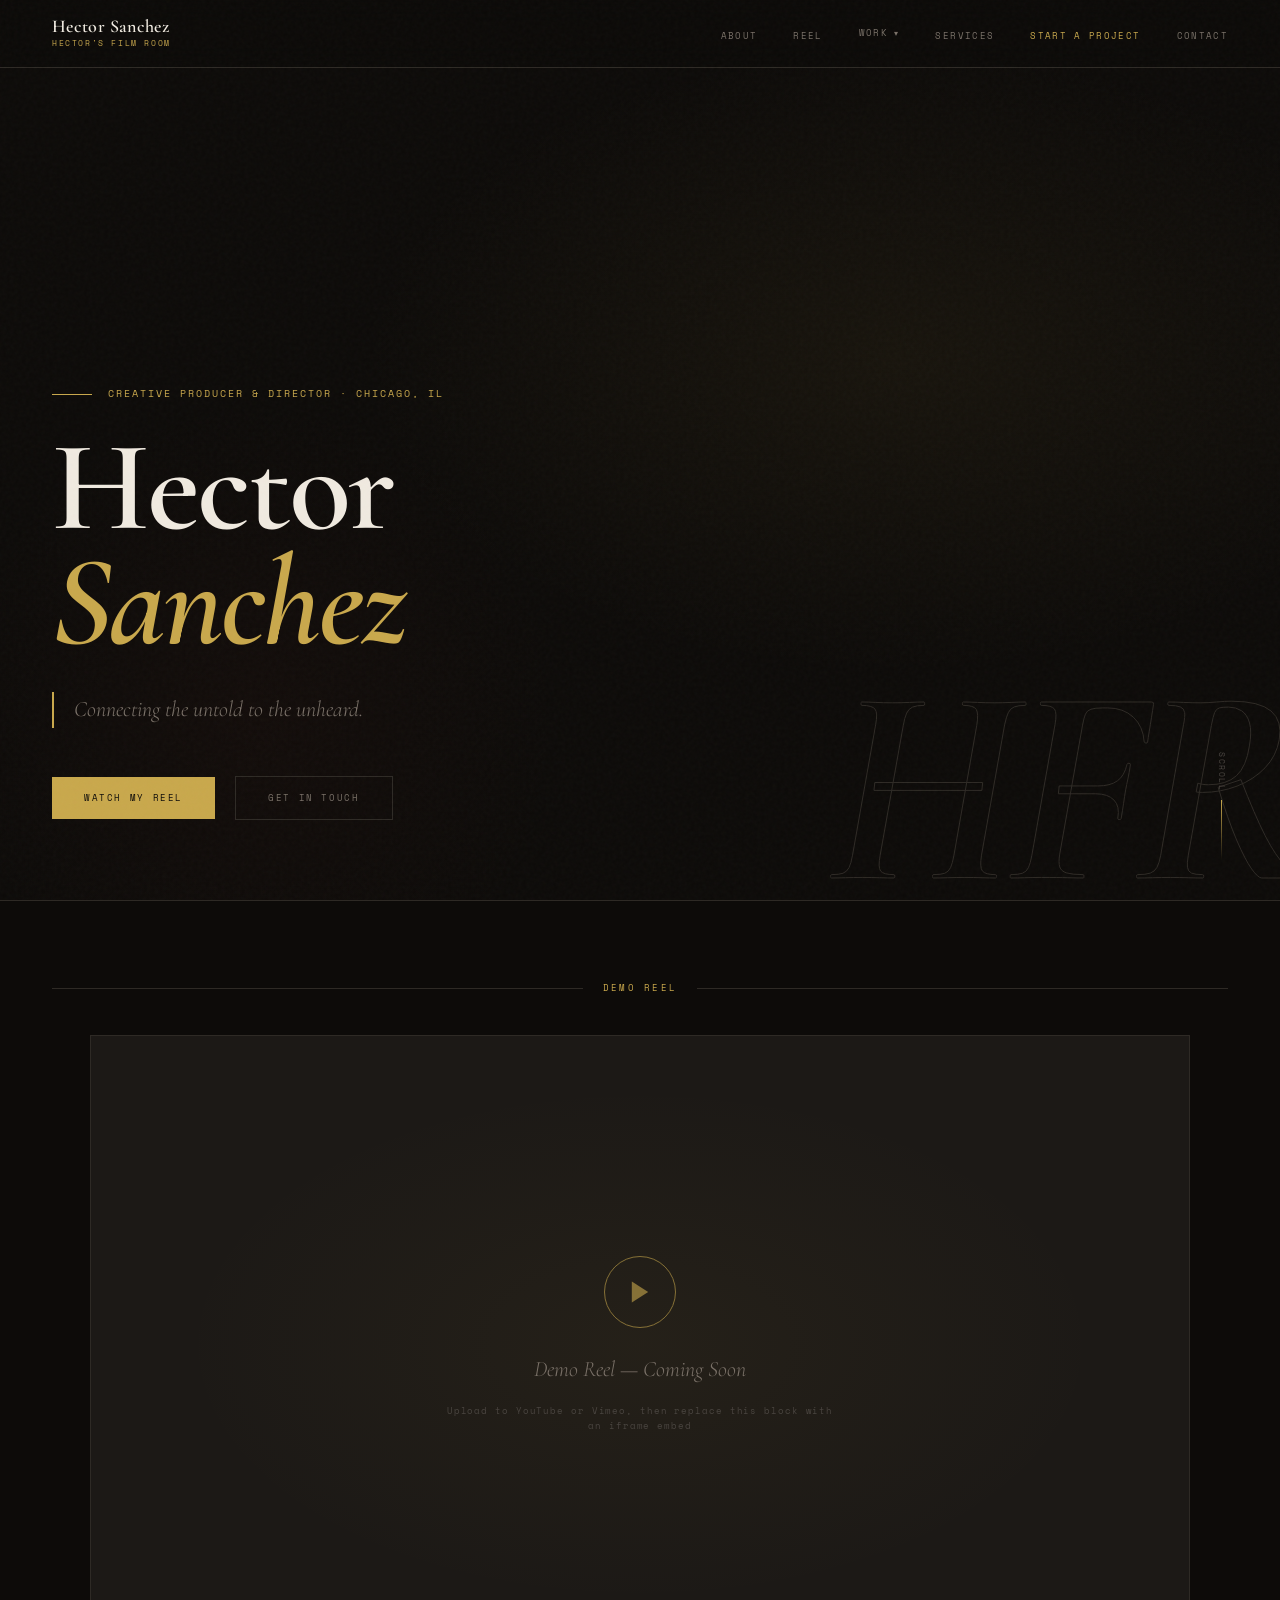
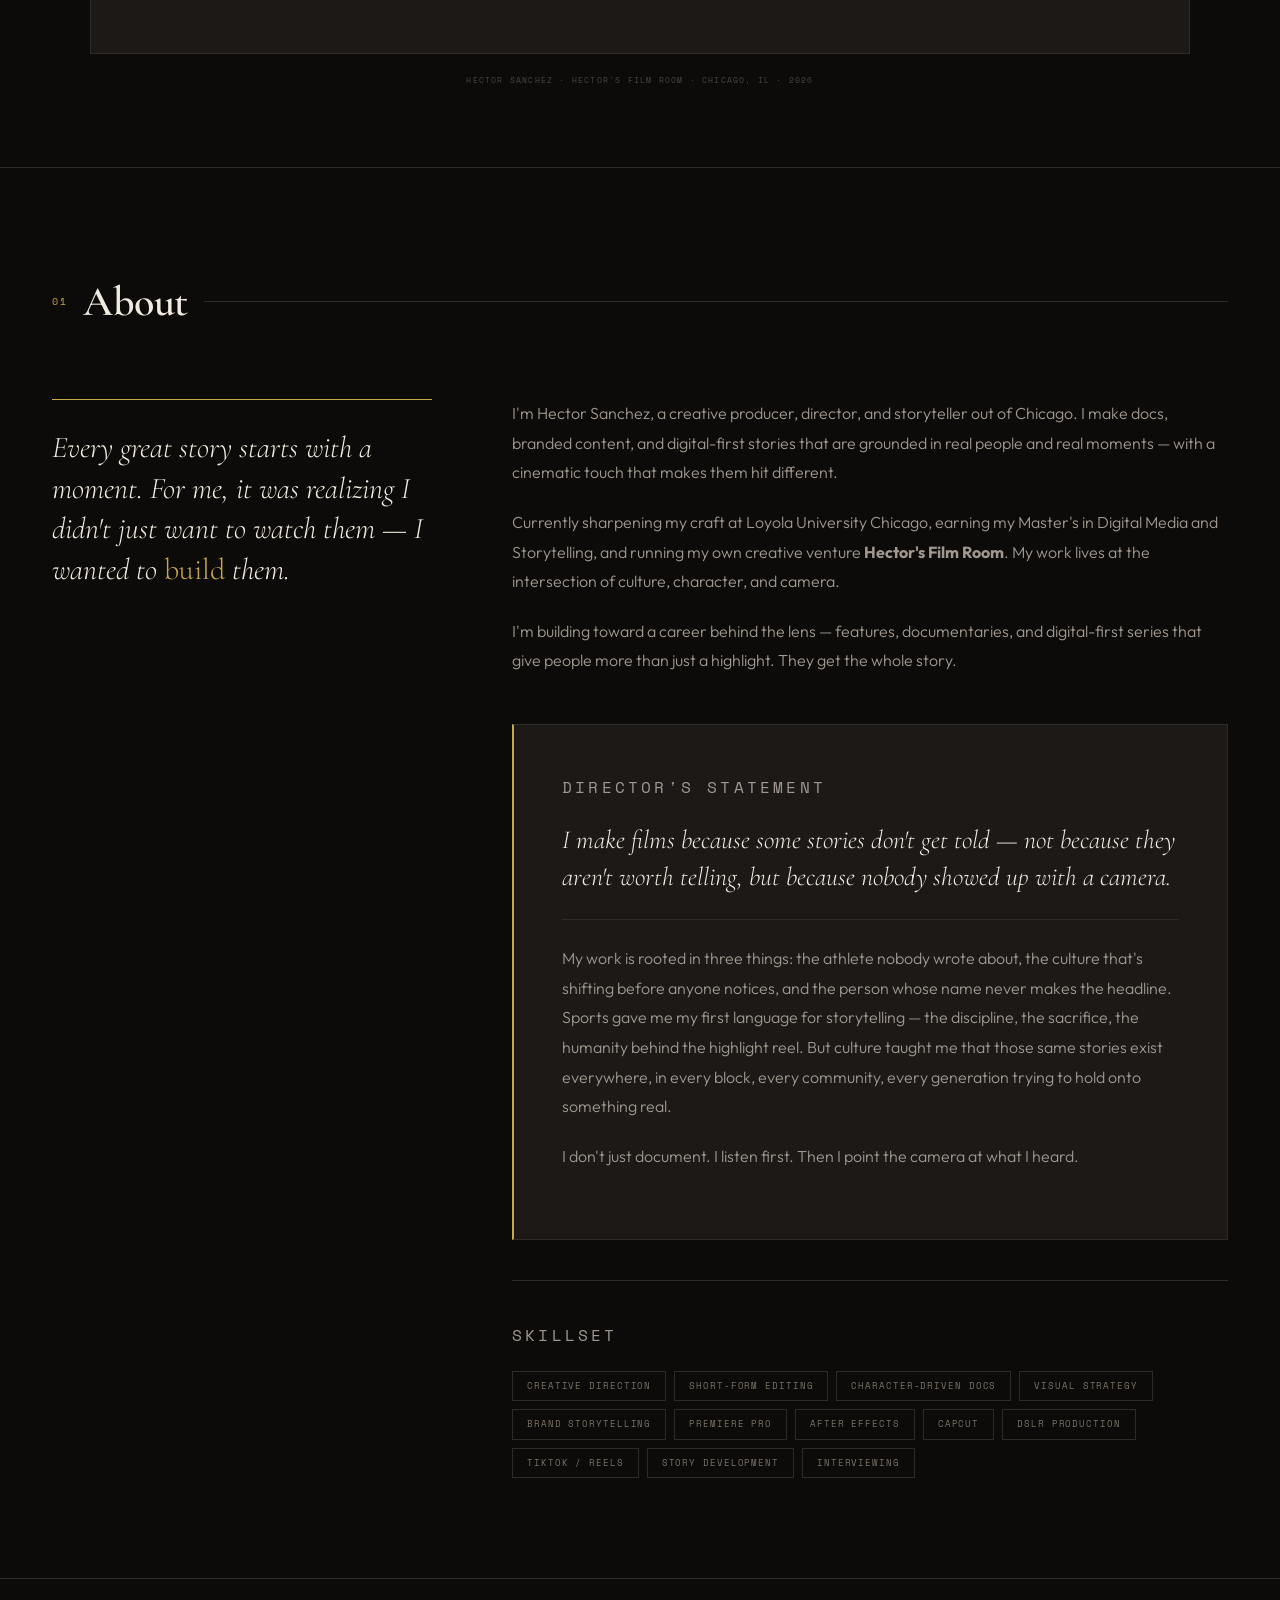
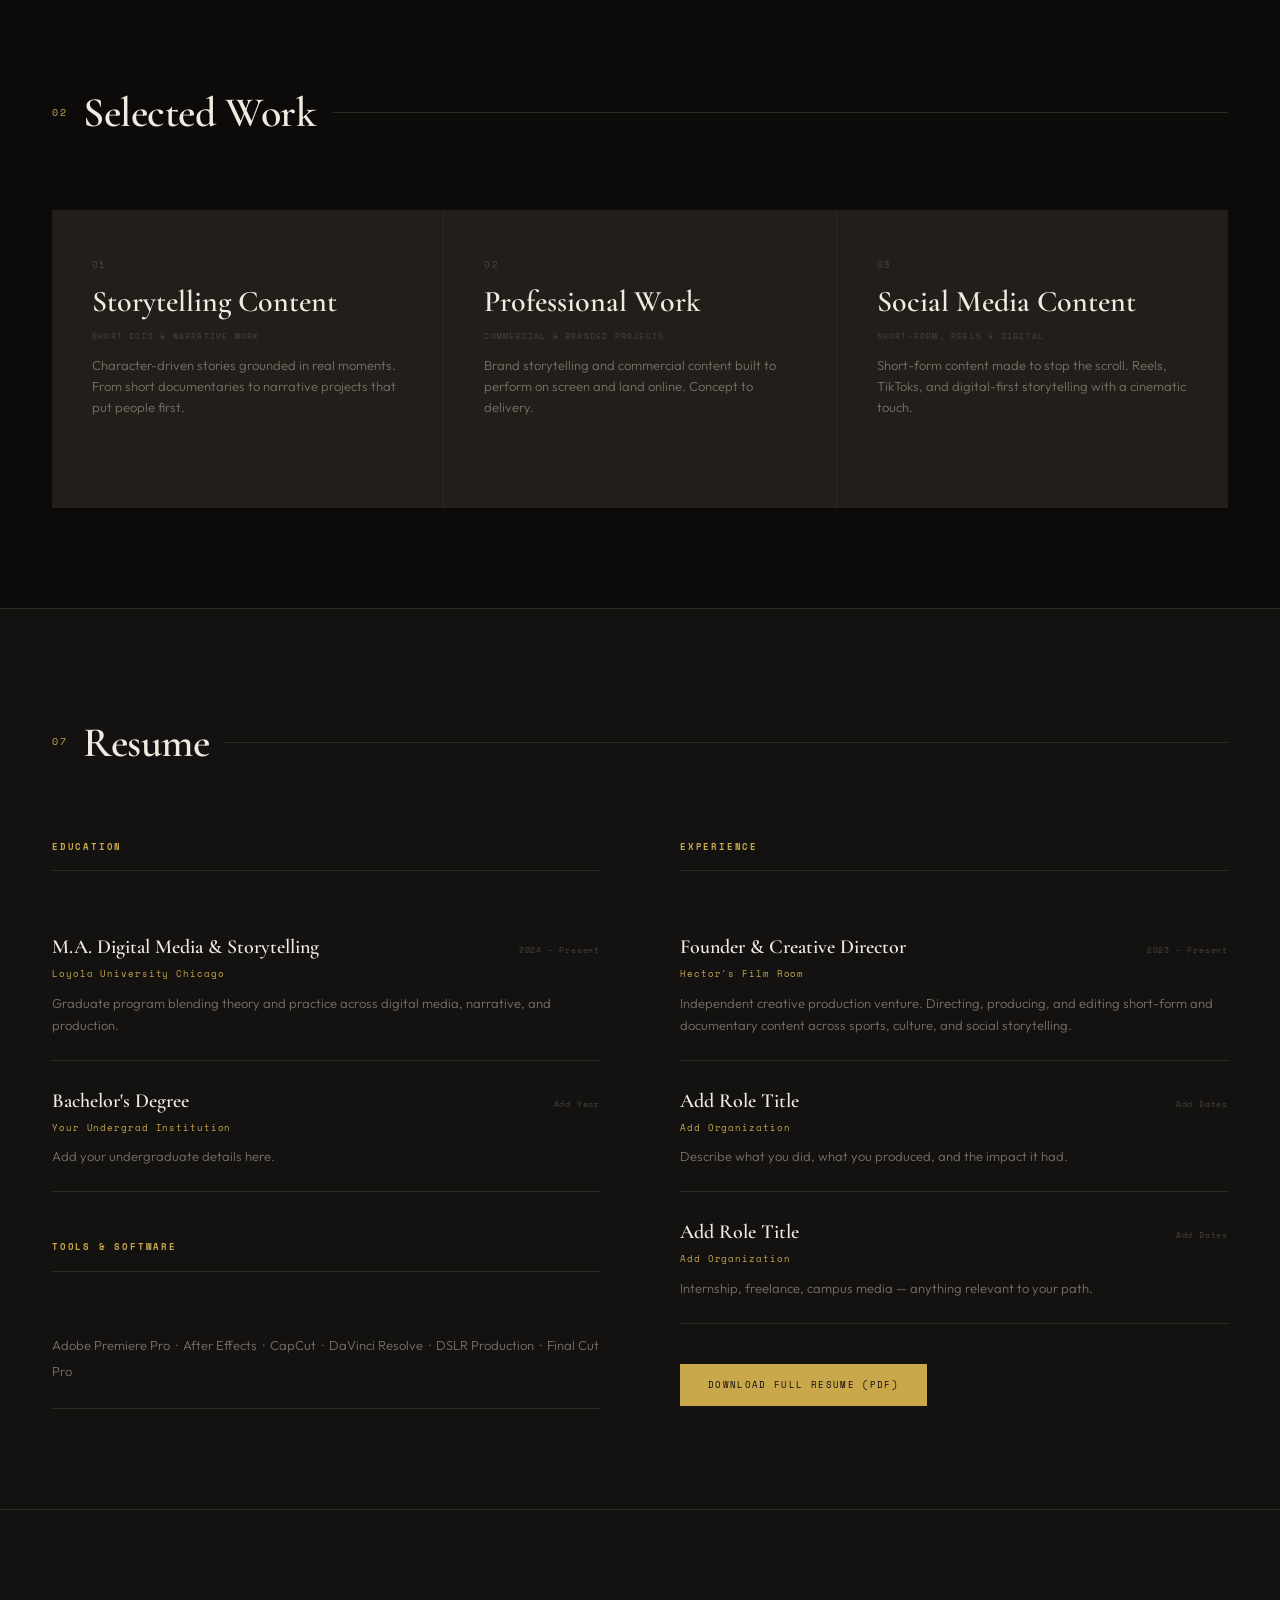
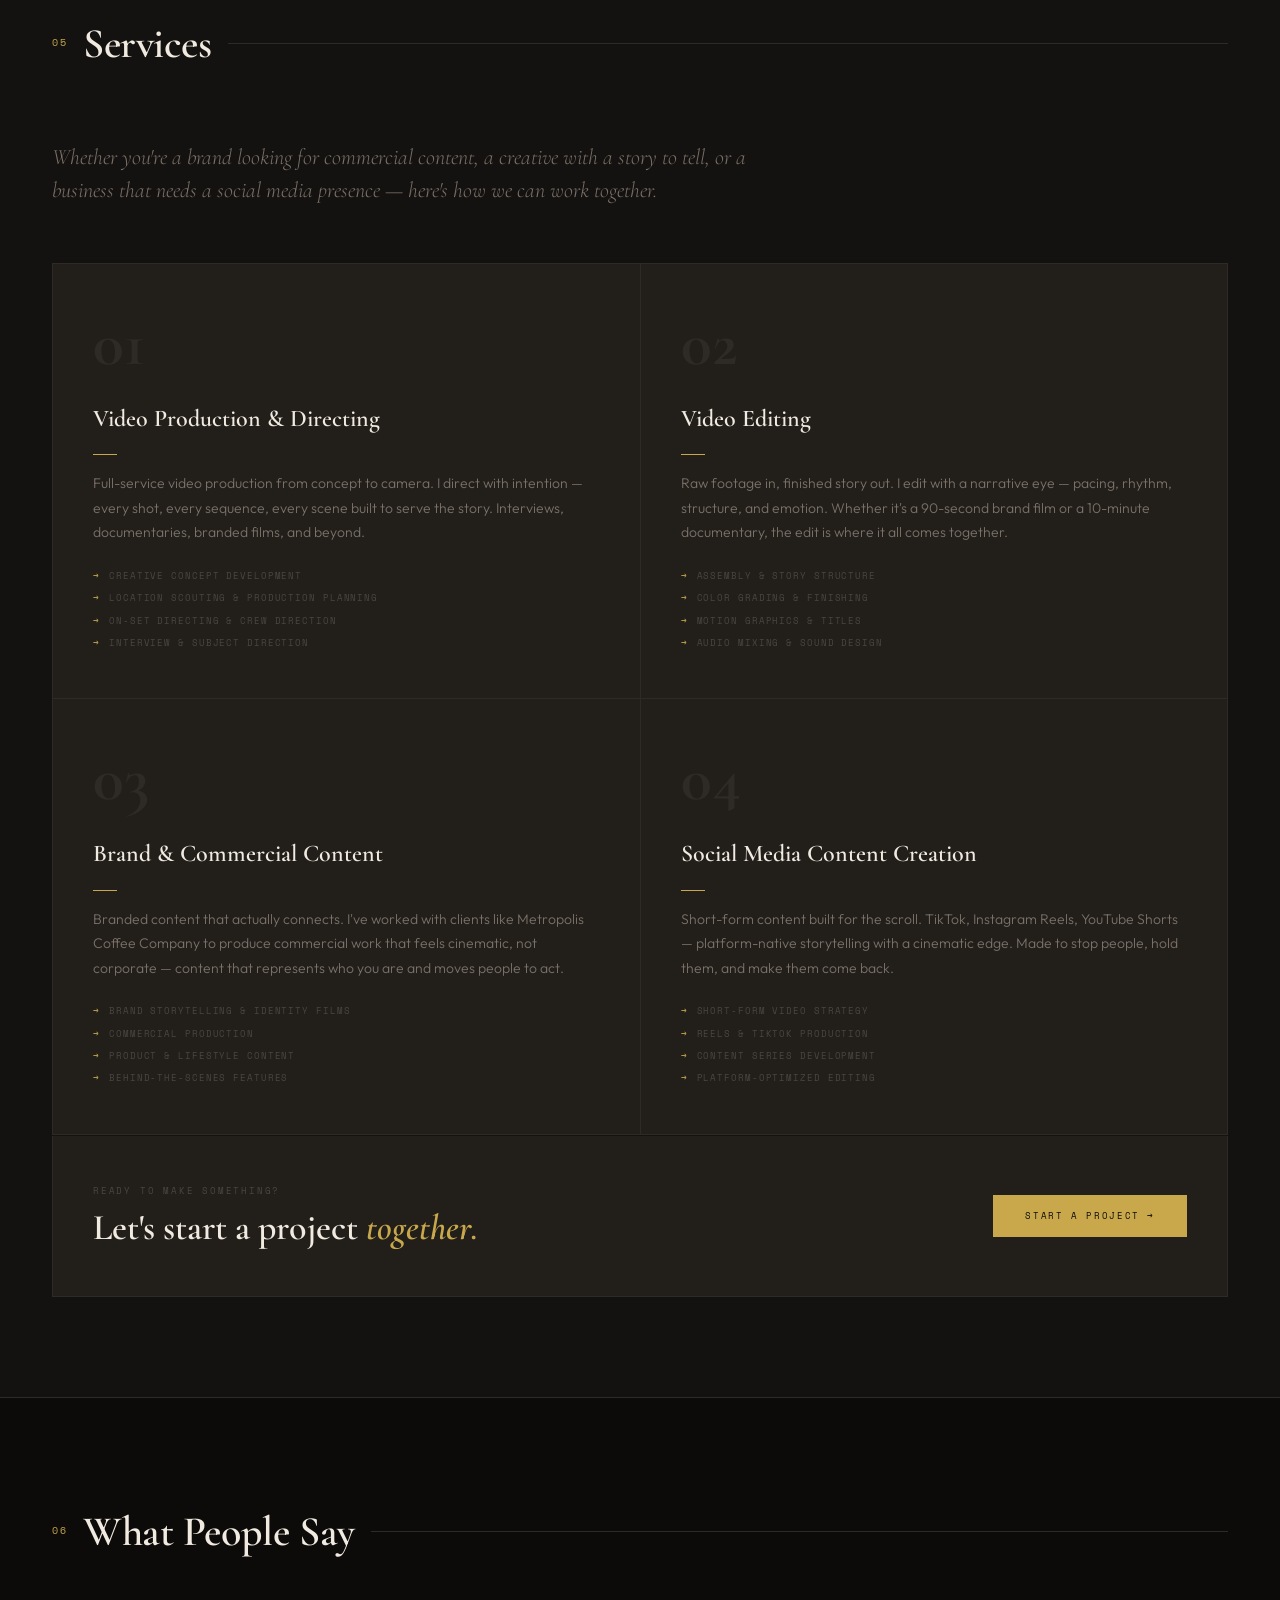
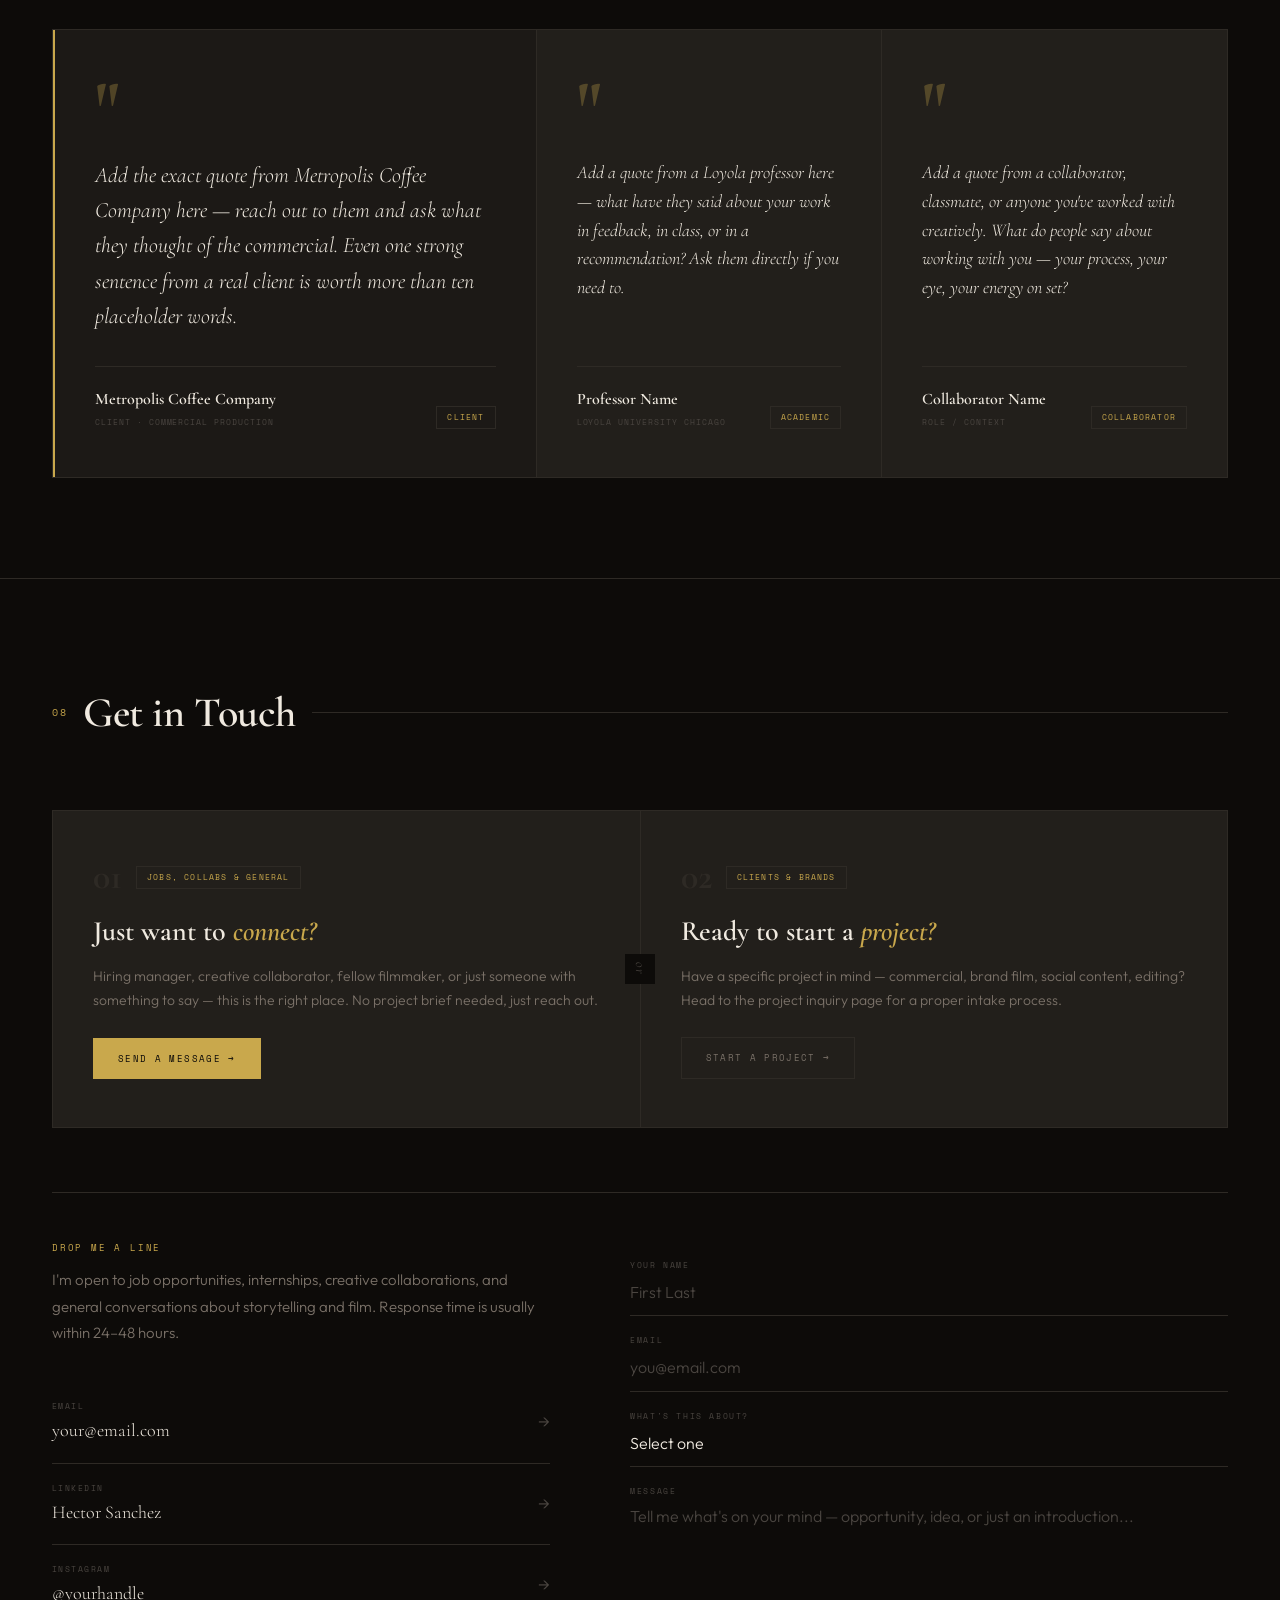
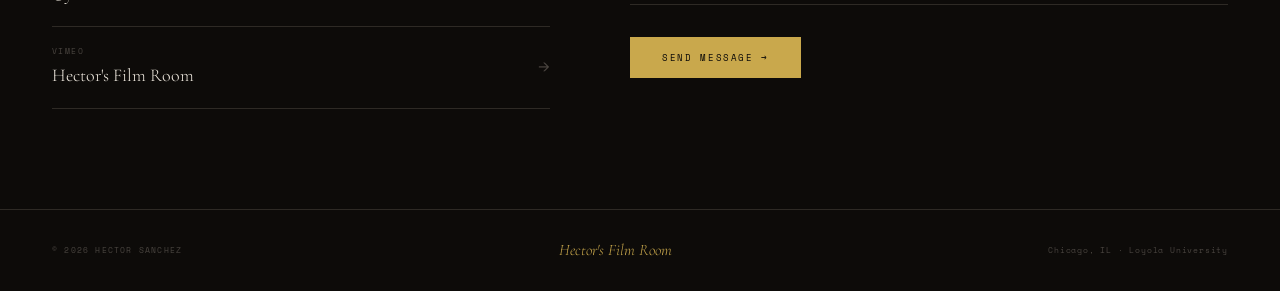
==== index.html @ ecb3b554 "Add files via upload" ====
<!DOCTYPE html>
<html lang="en">
<head>
<meta charset="UTF-8">
<meta name="viewport" content="width=device-width, initial-scale=1.0">
<title>Hector Sanchez — Hector's Film Room</title>
<link rel="stylesheet" href="shared.css">
<style>
  /* ── HERO ── */
  .hero {
    padding-top: 68px;
    min-height: 100vh;
    display: flex;
    flex-direction: column;
    justify-content: flex-end;
    position: relative;
    overflow: hidden;
  }

  .hero-bg {
    position: absolute; inset: 0;
    background:
      radial-gradient(ellipse 60% 50% at 70% 40%, rgba(201,168,76,0.06) 0%, transparent 70%),
      radial-gradient(ellipse 40% 60% at 20% 80%, rgba(166,58,46,0.04) 0%, transparent 60%);
  }

  .hero-big-text {
    position: absolute;
    bottom: -30px; right: -20px;
    font-family: 'Cormorant Garamond', serif;
    font-size: clamp(160px, 22vw, 340px);
    font-weight: 700;
    font-style: italic;
    color: transparent;
    -webkit-text-stroke: 1px var(--border);
    line-height: 1;
    user-select: none;
    pointer-events: none;
    letter-spacing: -0.04em;
  }

  .hero-content {
    position: relative;
    z-index: 1;
    padding: 0 52px 80px;
    max-width: 820px;
  }

  .hero-eyebrow {
    display: flex;
    align-items: center;
    gap: 16px;
    margin-bottom: 28px;
    animation: fadeUp 0.7s 0.1s ease both;
  }

  .hero-eyebrow-line { width: 40px; height: 1px; background: var(--gold); }

  .hero-eyebrow-text {
    font-family: 'Space Mono', monospace;
    font-size: 10px;
    letter-spacing: 0.2em;
    text-transform: uppercase;
    color: var(--gold);
  }

  .hero-name {
    font-family: 'Cormorant Garamond', serif;
    font-size: clamp(64px, 10vw, 140px);
    font-weight: 600;
    line-height: 0.9;
    letter-spacing: -0.02em;
    margin-bottom: 32px;
    animation: fadeUp 0.7s 0.25s ease both;
  }

  .hero-name-italic { font-style: italic; color: var(--gold); display: block; }

  .hero-tagline {
    font-family: 'Cormorant Garamond', serif;
    font-style: italic;
    font-size: 22px;
    font-weight: 300;
    color: var(--muted);
    margin-bottom: 48px;
    border-left: 2px solid var(--gold);
    padding-left: 20px;
    animation: fadeUp 0.7s 0.4s ease both;
  }

  .hero-actions {
    display: flex;
    gap: 20px;
    align-items: center;
    animation: fadeUp 0.7s 0.55s ease both;
  }

  .hero-scroll {
    position: absolute;
    bottom: 40px; right: 52px;
    display: flex;
    flex-direction: column;
    align-items: center;
    gap: 8px;
    z-index: 1;
  }

  .hero-scroll span {
    font-family: 'Space Mono', monospace;
    font-size: 8px;
    letter-spacing: 0.2em;
    text-transform: uppercase;
    color: var(--sub);
    writing-mode: vertical-rl;
  }

  .hero-scroll-line {
    width: 1px; height: 60px;
    background: linear-gradient(to bottom, var(--gold), transparent);
    animation: scrollPulse 2s ease-in-out infinite;
  }

  @keyframes scrollPulse {
    0%, 100% { opacity: 0.4; }
    50% { opacity: 1; }
  }

  /* ── REEL ── */
  .reel-section {
    background: var(--black);
    border-top: 1px solid var(--border);
    padding: 80px 52px;
  }

  .reel-label {
    display: flex;
    align-items: center;
    gap: 20px;
    margin-bottom: 40px;
  }

  .reel-label-line { flex: 1; height: 1px; background: var(--border); }

  .reel-label-text {
    font-family: 'Space Mono', monospace;
    font-size: 9px;
    letter-spacing: 0.25em;
    text-transform: uppercase;
    color: var(--gold);
    white-space: nowrap;
  }

  .reel-frame {
    width: 100%;
    aspect-ratio: 16/9;
    background: var(--surface);
    border: 1px solid var(--border);
    overflow: hidden;
    position: relative;
    max-width: 1100px;
    margin: 0 auto;
  }

  .reel-frame iframe { width: 100%; height: 100%; border: none; }

  .reel-placeholder {
    width: 100%; height: 100%;
    display: flex;
    flex-direction: column;
    align-items: center;
    justify-content: center;
    gap: 16px;
    background: radial-gradient(ellipse 60% 60% at 50% 50%, rgba(201,168,76,0.05) 0%, transparent 70%);
  }

  .reel-play {
    width: 72px; height: 72px;
    border: 1px solid var(--gold);
    border-radius: 50%;
    display: flex;
    align-items: center;
    justify-content: center;
    color: var(--gold);
    margin-bottom: 8px;
    opacity: 0.6;
  }

  .reel-placeholder-title {
    font-family: 'Cormorant Garamond', serif;
    font-size: 22px;
    font-style: italic;
    color: var(--muted);
  }

  .reel-placeholder-sub {
    font-family: 'Space Mono', monospace;
    font-size: 9px;
    letter-spacing: 0.1em;
    color: var(--sub);
    text-align: center;
    max-width: 400px;
    line-height: 1.7;
  }

  .reel-caption {
    font-family: 'Space Mono', monospace;
    font-size: 8px;
    letter-spacing: 0.15em;
    text-transform: uppercase;
    color: var(--sub);
    text-align: center;
    margin-top: 20px;
  }

  /* ── ABOUT ── */
  .about-layout {
    display: grid;
    grid-template-columns: 380px 1fr;
    gap: 80px;
    align-items: start;
  }

  .about-quote {
    font-family: 'Cormorant Garamond', serif;
    font-size: 30px;
    font-style: italic;
    font-weight: 300;
    line-height: 1.35;
    border-top: 1px solid var(--gold);
    padding-top: 28px;
    position: sticky;
    top: 100px;
  }

  .about-quote em { color: var(--gold); font-style: normal; }

  .about-text p {
    font-size: 16px;
    line-height: 1.85;
    color: #A09890;
    margin-bottom: 20px;
  }

  .directors-statement {
    margin-top: 48px;
    padding: 48px;
    background: var(--surface);
    border: 1px solid var(--border);
    border-left: 2px solid var(--gold);
  }

  .ds-label {
    font-family: 'Space Mono', monospace;
    font-size: 9px;
    letter-spacing: 0.2em;
    text-transform: uppercase;
    color: var(--gold);
    margin-bottom: 24px;
  }

  .ds-quote {
    font-family: 'Cormorant Garamond', serif;
    font-size: 26px;
    font-style: italic;
    font-weight: 300;
    line-height: 1.4;
    margin-bottom: 24px;
    padding-bottom: 24px;
    border-bottom: 1px solid var(--border);
  }

  .ds-body {
    font-size: 15px;
    line-height: 1.85;
    color: var(--muted);
    margin-bottom: 16px;
  }

  .skills-section {
    margin-top: 40px;
    padding-top: 40px;
    border-top: 1px solid var(--border);
  }

  .skills-label {
    font-family: 'Space Mono', monospace;
    font-size: 9px;
    letter-spacing: 0.2em;
    text-transform: uppercase;
    color: var(--sub);
    margin-bottom: 20px;
  }

  .skills-list { display: flex; flex-wrap: wrap; gap: 8px; }

  .skill-tag {
    font-family: 'Space Mono', monospace;
    font-size: 9px;
    letter-spacing: 0.1em;
    text-transform: uppercase;
    color: var(--muted);
    border: 1px solid var(--border);
    padding: 7px 14px;
    transition: all 0.2s;
  }

  .skill-tag:hover { border-color: var(--gold); color: var(--gold); }


  /* ── WORK PREVIEW ── */
  .work-preview {
    border-top: 1px solid var(--border);
    padding: 100px 52px;
  }

  .work-preview-grid {
    display: grid;
    grid-template-columns: repeat(3, 1fr);
    gap: 1px;
    background: var(--border);
    margin-top: 48px;
  }

  .work-preview-card {
    background: var(--card);
    padding: 48px 40px;
    text-decoration: none;
    color: inherit;
    display: flex;
    flex-direction: column;
    gap: 12px;
    position: relative;
    overflow: hidden;
    transition: background 0.25s;
    min-height: 280px;
  }

  .work-preview-card::after {
    content: '';
    position: absolute;
    bottom: 0; left: 0; right: 0;
    height: 2px;
    background: var(--gold);
    transform: scaleX(0);
    transition: transform 0.3s ease;
  }

  .work-preview-card:hover { background: var(--surface); }
  .work-preview-card:hover::after { transform: scaleX(1); }

  .wpc-num {
    font-family: 'Space Mono', monospace;
    font-size: 9px;
    letter-spacing: 0.15em;
    color: var(--sub);
  }

  .wpc-title {
    font-family: 'Cormorant Garamond', serif;
    font-size: 30px;
    font-weight: 600;
    line-height: 1.1;
    margin-top: auto;
    transition: color 0.2s;
  }

  .work-preview-card:hover .wpc-title { color: var(--gold-lt); }

  .wpc-subtitle {
    font-family: 'Space Mono', monospace;
    font-size: 8px;
    letter-spacing: 0.15em;
    text-transform: uppercase;
    color: var(--sub);
  }

  .wpc-desc {
    font-size: 13px;
    line-height: 1.65;
    color: var(--muted);
  }

  .wpc-link {
    font-family: 'Space Mono', monospace;
    font-size: 8px;
    letter-spacing: 0.15em;
    text-transform: uppercase;
    color: var(--gold);
    margin-top: 16px;
    opacity: 0;
    transition: opacity 0.2s;
  }

  .work-preview-card:hover .wpc-link { opacity: 1; }

  /* ── SERVICES ── */
  .services-intro {
    font-family: 'Cormorant Garamond', serif;
    font-size: 22px;
    font-style: italic;
    font-weight: 300;
    color: var(--muted);
    max-width: 700px;
    margin-bottom: 56px;
    line-height: 1.5;
  }

  .services-grid {
    display: grid;
    grid-template-columns: repeat(2, 1fr);
    gap: 1px;
    background: var(--border);
    border: 1px solid var(--border);
    margin-bottom: 1px;
  }

  .service-card {
    background: var(--card);
    padding: 48px 40px;
    transition: background 0.25s;
    position: relative;
    overflow: hidden;
  }

  .service-card::before {
    content: '';
    position: absolute;
    top: 0; left: 0;
    width: 0; height: 2px;
    background: var(--gold);
    transition: width 0.4s ease;
  }

  .service-card:hover { background: var(--surface); }
  .service-card:hover::before { width: 100%; }

  .service-icon {
    font-family: 'Cormorant Garamond', serif;
    font-size: 64px;
    font-weight: 700;
    color: var(--border);
    line-height: 1;
    margin-bottom: 24px;
    transition: color 0.2s;
  }

  .service-card:hover .service-icon { color: var(--gold); opacity: 0.4; }

  .service-title {
    font-family: 'Cormorant Garamond', serif;
    font-size: 24px;
    font-weight: 600;
    margin-bottom: 16px;
    transition: color 0.2s;
  }

  .service-card:hover .service-title { color: var(--gold-lt); }

  .service-bar {
    width: 24px; height: 1px;
    background: var(--gold);
    margin-bottom: 16px;
    transition: width 0.3s;
  }

  .service-card:hover .service-bar { width: 48px; }

  .service-desc {
    font-size: 14px;
    line-height: 1.75;
    color: var(--muted);
    margin-bottom: 24px;
  }

  .service-list {
    list-style: none;
    display: flex;
    flex-direction: column;
    gap: 8px;
  }

  .service-list li {
    font-family: 'Space Mono', monospace;
    font-size: 9px;
    letter-spacing: 0.1em;
    text-transform: uppercase;
    color: var(--sub);
    padding-left: 16px;
    position: relative;
  }

  .service-list li::before {
    content: '→';
    position: absolute;
    left: 0;
    color: var(--gold);
  }

  .services-cta {
    background: var(--card);
    border: 1px solid var(--border);
    border-top: none;
    padding: 48px 40px;
    display: flex;
    justify-content: space-between;
    align-items: center;
    gap: 40px;
  }

  .services-cta-label {
    font-family: 'Space Mono', monospace;
    font-size: 9px;
    letter-spacing: 0.2em;
    text-transform: uppercase;
    color: var(--sub);
    margin-bottom: 10px;
  }

  .services-cta-heading {
    font-family: 'Cormorant Garamond', serif;
    font-size: 36px;
    font-weight: 600;
    line-height: 1.1;
  }

  .services-cta-heading em { font-style: italic; color: var(--gold); }

  /* ── TESTIMONIALS ── */
  .testimonials-grid {
    display: grid;
    grid-template-columns: 1.4fr 1fr 1fr;
    gap: 1px;
    background: var(--border);
    border: 1px solid var(--border);
  }

  .testimonial-card {
    background: var(--card);
    padding: 48px 40px;
    display: flex;
    flex-direction: column;
    position: relative;
    transition: background 0.2s;
  }

  .testimonial-card:hover { background: var(--surface); }

  .featured-testimonial {
    background: var(--surface);
    border-left: 2px solid var(--gold);
  }

  .featured-testimonial:hover { background: var(--card); }

  .testimonial-quote-mark {
    font-family: 'Cormorant Garamond', serif;
    font-size: 80px;
    line-height: 0.8;
    color: var(--gold);
    opacity: 0.3;
    margin-bottom: 16px;
    font-weight: 700;
  }

  .testimonial-text {
    font-family: 'Cormorant Garamond', serif;
    font-size: 18px;
    font-style: italic;
    font-weight: 300;
    line-height: 1.6;
    color: var(--text);
    flex: 1;
    margin-bottom: 32px;
  }

  .featured-testimonial .testimonial-text { font-size: 22px; }

  .testimonial-footer {
    display: flex;
    justify-content: space-between;
    align-items: flex-end;
    padding-top: 20px;
    border-top: 1px solid var(--border);
  }

  .testimonial-name {
    font-family: 'Cormorant Garamond', serif;
    font-size: 16px;
    font-weight: 600;
    margin-bottom: 4px;
  }

  .testimonial-role {
    font-family: 'Space Mono', monospace;
    font-size: 8px;
    letter-spacing: 0.12em;
    text-transform: uppercase;
    color: var(--sub);
  }

  .testimonial-tag {
    font-family: 'Space Mono', monospace;
    font-size: 8px;
    letter-spacing: 0.15em;
    text-transform: uppercase;
    color: var(--gold);
    border: 1px solid var(--border);
    padding: 4px 10px;
    white-space: nowrap;
  }

  /* ── TWO-PATH CONTACT ── */
  .contact-paths {
    display: grid;
    grid-template-columns: 1fr auto 1fr;
    gap: 0;
    margin-bottom: 64px;
    background: var(--border);
    border: 1px solid var(--border);
  }

  .contact-path {
    background: var(--card);
    padding: 48px 40px;
    display: flex;
    flex-direction: column;
    gap: 16px;
    transition: background 0.2s;
  }

  .contact-path:hover { background: var(--surface); }

  .contact-path-top {
    display: flex;
    align-items: center;
    gap: 14px;
    margin-bottom: 4px;
  }

  .contact-path-num {
    font-family: 'Cormorant Garamond', serif;
    font-size: 36px;
    font-weight: 700;
    color: var(--border);
    line-height: 1;
  }

  .contact-path-tag {
    font-family: 'Space Mono', monospace;
    font-size: 8px;
    letter-spacing: 0.15em;
    text-transform: uppercase;
    color: var(--gold);
    border: 1px solid var(--border);
    padding: 4px 10px;
  }

  .contact-path-title {
    font-family: 'Cormorant Garamond', serif;
    font-size: 28px;
    font-weight: 600;
    line-height: 1.15;
  }

  .contact-path-title em { font-style: italic; color: var(--gold); }

  .contact-path-desc {
    font-size: 14px;
    line-height: 1.75;
    color: var(--muted);
    flex: 1;
  }

  .contact-path-btn {
    display: inline-block;
    font-family: 'Space Mono', monospace;
    font-size: 9px;
    letter-spacing: 0.15em;
    text-transform: uppercase;
    color: var(--muted);
    border: 1px solid var(--border);
    padding: 13px 24px;
    text-decoration: none;
    background: transparent;
    cursor: pointer;
    transition: all 0.2s;
    align-self: flex-start;
    margin-top: 8px;
  }

  .contact-path-btn:hover,
  .contact-path-btn.active-path {
    background: var(--gold);
    border-color: var(--gold);
    color: var(--black);
  }

  .contact-path-divider {
    background: var(--border);
    width: 1px;
    display: flex;
    align-items: center;
    justify-content: center;
    position: relative;
  }

  .contact-path-divider span {
    font-family: 'Cormorant Garamond', serif;
    font-style: italic;
    font-size: 14px;
    color: var(--sub);
    background: var(--black);
    padding: 8px 4px;
    writing-mode: vertical-rl;
    letter-spacing: 0.1em;
  }

  .contact-bottom {
    display: grid;
    grid-template-columns: 1fr 1.2fr;
    gap: 80px;
    align-items: start;
    padding-top: 48px;
    border-top: 1px solid var(--border);
  }

  .contact-bottom-label {
    font-family: 'Space Mono', monospace;
    font-size: 9px;
    letter-spacing: 0.2em;
    text-transform: uppercase;
    color: var(--gold);
    margin-bottom: 12px;
  }

  .contact-bottom-sub {
    font-size: 15px;
    line-height: 1.75;
    color: var(--muted);
    margin-bottom: 36px;
  }

  .contact-socials { display: flex; flex-direction: column; }

  /* ── CONTACT ── */
  .contact-layout {
    display: grid;
    grid-template-columns: 1fr 1fr;
    gap: 80px;
    align-items: start;
  }

  .contact-headline {
    font-family: 'Cormorant Garamond', serif;
    font-size: 52px;
    font-weight: 600;
    line-height: 1.05;
    margin-bottom: 20px;
    letter-spacing: -0.02em;
  }

  .contact-headline em { font-style: italic; color: var(--gold); }

  .contact-sub {
    font-size: 15px;
    line-height: 1.75;
    color: var(--muted);
    margin-bottom: 48px;
  }

  .contact-item {
    display: flex;
    justify-content: space-between;
    align-items: center;
    padding: 18px 0;
    border-bottom: 1px solid var(--border);
    text-decoration: none;
    transition: border-color 0.2s;
  }

  .contact-item:hover { border-color: var(--gold); }

  .contact-item-left { display: flex; flex-direction: column; gap: 3px; }

  .contact-item-label {
    font-family: 'Space Mono', monospace;
    font-size: 8px;
    letter-spacing: 0.18em;
    text-transform: uppercase;
    color: var(--sub);
  }

  .contact-item-value {
    font-family: 'Cormorant Garamond', serif;
    font-size: 18px;
    color: var(--text);
    transition: color 0.2s;
  }

  .contact-item:hover .contact-item-value { color: var(--gold); }
  .contact-arrow { color: var(--sub); font-size: 18px; transition: all 0.2s; }
  .contact-item:hover .contact-arrow { color: var(--gold); transform: translateX(4px); }

  .contact-form { display: flex; flex-direction: column; }

  .form-row {
    border-bottom: 1px solid var(--border);
    padding: 18px 0 10px;
    transition: border-color 0.2s;
  }

  .form-row:focus-within { border-color: var(--gold); }

  .form-row label {
    font-family: 'Space Mono', monospace;
    font-size: 8px;
    letter-spacing: 0.2em;
    text-transform: uppercase;
    color: var(--sub);
    display: block;
    margin-bottom: 8px;
  }

  .form-row input, .form-row textarea {
    width: 100%;
    background: transparent;
    border: none; outline: none;
    color: var(--text);
    font-family: 'Outfit', sans-serif;
    font-size: 16px;
    font-weight: 300;
    resize: none;
  }

  .form-row input::placeholder,
  .form-row textarea::placeholder { color: var(--sub); }
  .form-row textarea { min-height: 80px; }

  .form-submit {
    margin-top: 32px;
    align-self: flex-start;
    font-family: 'Space Mono', monospace;
    font-size: 9px;
    letter-spacing: 0.18em;
    text-transform: uppercase;
    color: var(--black);
    background: var(--gold);
    border: none;
    padding: 14px 32px;
    cursor: pointer;
    transition: background 0.2s;
  }

  .form-submit:hover { background: var(--gold-lt); }

  /* ── RESUME ── */
  .resume-layout {
    display: grid;
    grid-template-columns: 1fr 1fr;
    gap: 80px;
  }

  .resume-block h3 {
    font-family: 'Space Mono', monospace;
    font-size: 9px;
    letter-spacing: 0.2em;
    text-transform: uppercase;
    color: var(--gold);
    margin-bottom: 36px;
    padding-bottom: 16px;
    border-bottom: 1px solid var(--border);
  }

  .resume-entry {
    padding: 24px 0;
    border-bottom: 1px solid var(--border);
  }

  .resume-entry-top {
    display: flex;
    justify-content: space-between;
    align-items: baseline;
    margin-bottom: 4px;
  }

  .resume-entry-title {
    font-family: 'Cormorant Garamond', serif;
    font-size: 20px;
    font-weight: 600;
  }

  .resume-entry-date {
    font-family: 'Space Mono', monospace;
    font-size: 8px;
    letter-spacing: 0.1em;
    color: var(--sub);
    white-space: nowrap;
  }

  .resume-entry-org {
    font-family: 'Space Mono', monospace;
    font-size: 9px;
    letter-spacing: 0.1em;
    color: var(--gold);
    margin-bottom: 10px;
  }

  .resume-entry-desc {
    font-size: 13px;
    line-height: 1.7;
    color: var(--muted);
  }

  .resume-dl {
    margin-top: 40px;
    display: inline-flex;
    align-items: center;
    gap: 12px;
    font-family: 'Space Mono', monospace;
    font-size: 9px;
    letter-spacing: 0.15em;
    text-transform: uppercase;
    color: var(--black);
    background: var(--gold);
    text-decoration: none;
    padding: 14px 28px;
    transition: background 0.2s;
  }

  .resume-dl:hover { background: var(--gold-lt); }

  @media (max-width: 960px) {
    .hero-content { padding: 0 24px 64px; }
    .hero-big-text { display: none; }
    .reel-section, .work-preview { padding: 64px 24px; }
    .contact-paths { grid-template-columns: 1fr; }
    .contact-path-divider { width: 100%; height: 1px; writing-mode: horizontal-tb; }
    .contact-path-divider span { writing-mode: horizontal-tb; padding: 4px 8px; }
    .contact-bottom { grid-template-columns: 1fr; gap: 48px; }
    
    .services-cta { flex-direction: column; align-items: flex-start; gap: 24px; }
    .testimonials-grid { grid-template-columns: 1fr; }
    
    .about-quote { position: static; }
    .current-inner { grid-template-columns: 1fr; gap: 40px; }
    .work-preview-grid { grid-template-columns: 1fr; }
    .contact-layout, .resume-layout { grid-template-columns: 1fr; gap: 48px; }
    .directors-statement { padding: 32px 24px; }
  }
</style>
</head>
<body>

<!-- NAV -->
<nav>
  <a href="index.html" class="nav-logo">
    <span class="nav-logo-name">Hector Sanchez</span>
    <span class="nav-logo-sub">Hector's Film Room</span>
  </a>
  <ul class="nav-links">
    <li><a href="#about">About</a></li>
    <li><a href="#reel">Reel</a></li>
    <li class="nav-dropdown">
      <span class="nav-dropdown-toggle">Work</span>
      <div class="nav-dropdown-menu">
        <a href="storytelling.html" class="nav-dropdown-item">
          <span class="nav-dropdown-item-main">Storytelling Content</span>
          <span class="nav-dropdown-item-sub">Short Docs &amp; Narrative Work</span>
        </a>
        <a href="professional.html" class="nav-dropdown-item">
          <span class="nav-dropdown-item-main">Professional Work</span>
          <span class="nav-dropdown-item-sub">Commercial &amp; Branded Projects</span>
        </a>
        <a href="social.html" class="nav-dropdown-item">
          <span class="nav-dropdown-item-main">Social Media Content</span>
          <span class="nav-dropdown-item-sub">Short-Form, Reels &amp; Digital</span>
        </a>
      </div>
    </li>
    <li><a href="#services">Services</a></li>
    <li><a href="inquiry.html" style="color: var(--gold);">Start a Project</a></li>
    <li><a href="#contact">Contact</a></li>
  </ul>
</nav>

<!-- HERO -->
<section class="hero">
  <div class="hero-bg"></div>
  <div class="hero-big-text">HFR</div>
  <div class="hero-content">
    <div class="hero-eyebrow">
      <div class="hero-eyebrow-line"></div>
      <span class="hero-eyebrow-text">Creative Producer &amp; Director · Chicago, IL</span>
    </div>
    <h1 class="hero-name">
      Hector<br>
      <span class="hero-name-italic">Sanchez</span>
    </h1>
    <p class="hero-tagline">Connecting the untold to the unheard.</p>
    <div class="hero-actions">
      <a href="#reel" class="btn-primary">Watch My Reel</a>
      <a href="#contact" class="btn-ghost">Get in Touch</a>
    </div>
  </div>
  <div class="hero-scroll">
    <span>Scroll</span>
    <div class="hero-scroll-line"></div>
  </div>
</section>

<!-- REEL -->
<section id="reel" class="reel-section">
  <div class="reel-label">
    <div class="reel-label-line"></div>
    <span class="reel-label-text">Demo Reel</span>
    <div class="reel-label-line"></div>
  </div>
  <div class="reel-frame">
    <div class="reel-placeholder">
      <div class="reel-play">
        <svg width="28" height="28" viewBox="0 0 24 24" fill="none">
          <polygon points="5,3 19,12 5,21" fill="currentColor"/>
        </svg>
      </div>
      <p class="reel-placeholder-title">Demo Reel — Coming Soon</p>
      <p class="reel-placeholder-sub">Upload to YouTube or Vimeo, then replace this block with an iframe embed</p>
      <!--
        YOUTUBE:  <iframe src="https://www.youtube.com/embed/YOUR_ID" width="100%" height="100%" frameborder="0" allowfullscreen></iframe>
        VIMEO:    <iframe src="https://player.vimeo.com/video/YOUR_ID" width="100%" height="100%" frameborder="0" allowfullscreen></iframe>
      -->
    </div>
  </div>
  <p class="reel-caption">Hector Sanchez · Hector's Film Room · Chicago, IL · 2026</p>
</section>

<!-- ABOUT -->
<section id="about" class="section-wrap">
  <div class="section-label">
    <span class="section-num">01</span>
    <h2 class="section-title">About</h2>
    <div class="section-rule"></div>
  </div>
  <div class="about-layout">
    <div>
      <p class="about-quote">Every great story starts with a moment. For me, it was realizing I didn't just want to watch them — I wanted to <em>build</em> them.</p>
    </div>
    <div class="about-text">
      <p>I'm Hector Sanchez, a creative producer, director, and storyteller out of Chicago. I make docs, branded content, and digital-first stories that are grounded in real people and real moments — with a cinematic touch that makes them hit different.</p>
      <p>Currently sharpening my craft at Loyola University Chicago, earning my Master's in Digital Media and Storytelling, and running my own creative venture <strong>Hector's Film Room</strong>. My work lives at the intersection of culture, character, and camera.</p>
      <p>I'm building toward a career behind the lens — features, documentaries, and digital-first series that give people more than just a highlight. They get the whole story.</p>

      <div class="directors-statement">
        <p class="ds-label">Director's Statement</p>
        <blockquote class="ds-quote">I make films because some stories don't get told — not because they aren't worth telling, but because nobody showed up with a camera.</blockquote>
        <p class="ds-body">My work is rooted in three things: the athlete nobody wrote about, the culture that's shifting before anyone notices, and the person whose name never makes the headline. Sports gave me my first language for storytelling — the discipline, the sacrifice, the humanity behind the highlight reel. But culture taught me that those same stories exist everywhere, in every block, every community, every generation trying to hold onto something real.</p>
        <p class="ds-body">I don't just document. I listen first. Then I point the camera at what I heard.</p>
      </div>

      <div class="skills-section">
        <p class="skills-label">Skillset</p>
        <div class="skills-list">
          <span class="skill-tag">Creative Direction</span>
          <span class="skill-tag">Short-Form Editing</span>
          <span class="skill-tag">Character-Driven Docs</span>
          <span class="skill-tag">Visual Strategy</span>
          <span class="skill-tag">Brand Storytelling</span>
          <span class="skill-tag">Premiere Pro</span>
          <span class="skill-tag">After Effects</span>
          <span class="skill-tag">CapCut</span>
          <span class="skill-tag">DSLR Production</span>
          <span class="skill-tag">TikTok / Reels</span>
          <span class="skill-tag">Story Development</span>
          <span class="skill-tag">Interviewing</span>
        </div>
      </div>
    </div>
  </div>
</section>


<!-- WORK PREVIEW -->
<section class="work-preview">
  <div class="section-label">
    <span class="section-num">02</span>
    <h2 class="section-title">Selected Work</h2>
    <div class="section-rule"></div>
  </div>
  <div class="work-preview-grid">
    <a href="storytelling.html" class="work-preview-card">
      <span class="wpc-num">01</span>
      <h3 class="wpc-title">Storytelling Content</h3>
      <p class="wpc-subtitle">Short Docs &amp; Narrative Work</p>
      <p class="wpc-desc">Character-driven stories grounded in real moments. From short documentaries to narrative projects that put people first.</p>
      <span class="wpc-link">View Work →</span>
    </a>
    <a href="professional.html" class="work-preview-card">
      <span class="wpc-num">02</span>
      <h3 class="wpc-title">Professional Work</h3>
      <p class="wpc-subtitle">Commercial &amp; Branded Projects</p>
      <p class="wpc-desc">Brand storytelling and commercial content built to perform on screen and land online. Concept to delivery.</p>
      <span class="wpc-link">View Work →</span>
    </a>
    <a href="social.html" class="work-preview-card">
      <span class="wpc-num">03</span>
      <h3 class="wpc-title">Social Media Content</h3>
      <p class="wpc-subtitle">Short-Form, Reels &amp; Digital</p>
      <p class="wpc-desc">Short-form content made to stop the scroll. Reels, TikToks, and digital-first storytelling with a cinematic touch.</p>
      <span class="wpc-link">View Work →</span>
    </a>
  </div>
</section>

<!-- RESUME -->
<section id="resume" class="section-wrap alt">
  <div class="section-label">
    <span class="section-num">07</span>
    <h2 class="section-title">Resume</h2>
    <div class="section-rule"></div>
  </div>
  <div class="resume-layout">
    <div class="resume-block">
      <h3>Education</h3>
      <div class="resume-entry">
        <div class="resume-entry-top">
          <span class="resume-entry-title">M.A. Digital Media &amp; Storytelling</span>
          <span class="resume-entry-date">2024 – Present</span>
        </div>
        <div class="resume-entry-org">Loyola University Chicago</div>
        <p class="resume-entry-desc">Graduate program blending theory and practice across digital media, narrative, and production.</p>
      </div>
      <div class="resume-entry">
        <div class="resume-entry-top">
          <span class="resume-entry-title">Bachelor's Degree</span>
          <span class="resume-entry-date">Add Year</span>
        </div>
        <div class="resume-entry-org">Your Undergrad Institution</div>
        <p class="resume-entry-desc">Add your undergraduate details here.</p>
      </div>
      <h3 style="margin-top:48px;">Tools &amp; Software</h3>
      <div class="resume-entry">
        <p class="resume-entry-desc" style="line-height:2;">Adobe Premiere Pro &nbsp;·&nbsp; After Effects &nbsp;·&nbsp; CapCut &nbsp;·&nbsp; DaVinci Resolve &nbsp;·&nbsp; DSLR Production &nbsp;·&nbsp; Final Cut Pro</p>
      </div>
    </div>
    <div class="resume-block">
      <h3>Experience</h3>
      <div class="resume-entry">
        <div class="resume-entry-top">
          <span class="resume-entry-title">Founder &amp; Creative Director</span>
          <span class="resume-entry-date">2023 – Present</span>
        </div>
        <div class="resume-entry-org">Hector's Film Room</div>
        <p class="resume-entry-desc">Independent creative production venture. Directing, producing, and editing short-form and documentary content across sports, culture, and social storytelling.</p>
      </div>
      <div class="resume-entry">
        <div class="resume-entry-top">
          <span class="resume-entry-title">Add Role Title</span>
          <span class="resume-entry-date">Add Dates</span>
        </div>
        <div class="resume-entry-org">Add Organization</div>
        <p class="resume-entry-desc">Describe what you did, what you produced, and the impact it had.</p>
      </div>
      <div class="resume-entry">
        <div class="resume-entry-top">
          <span class="resume-entry-title">Add Role Title</span>
          <span class="resume-entry-date">Add Dates</span>
        </div>
        <div class="resume-entry-org">Add Organization</div>
        <p class="resume-entry-desc">Internship, freelance, campus media — anything relevant to your path.</p>
      </div>
      <a href="#" class="resume-dl">Download Full Resume (PDF)</a>
    </div>
  </div>
</section>

<!-- SERVICES -->
<section id="services" class="section-wrap alt">
  <div class="section-label">
    <span class="section-num">05</span>
    <h2 class="section-title">Services</h2>
    <div class="section-rule"></div>
  </div>
  <p class="services-intro">Whether you're a brand looking for commercial content, a creative with a story to tell, or a business that needs a social media presence — here's how we can work together.</p>
  <div class="services-grid">

    <div class="service-card">
      <div class="service-icon">01</div>
      <h3 class="service-title">Video Production & Directing</h3>
      <div class="service-bar"></div>
      <p class="service-desc">Full-service video production from concept to camera. I direct with intention — every shot, every sequence, every scene built to serve the story. Interviews, documentaries, branded films, and beyond.</p>
      <ul class="service-list">
        <li>Creative concept development</li>
        <li>Location scouting & production planning</li>
        <li>On-set directing & crew direction</li>
        <li>Interview & subject direction</li>
      </ul>
    </div>

    <div class="service-card">
      <div class="service-icon">02</div>
      <h3 class="service-title">Video Editing</h3>
      <div class="service-bar"></div>
      <p class="service-desc">Raw footage in, finished story out. I edit with a narrative eye — pacing, rhythm, structure, and emotion. Whether it's a 90-second brand film or a 10-minute documentary, the edit is where it all comes together.</p>
      <ul class="service-list">
        <li>Assembly & story structure</li>
        <li>Color grading & finishing</li>
        <li>Motion graphics & titles</li>
        <li>Audio mixing & sound design</li>
      </ul>
    </div>

    <div class="service-card">
      <div class="service-icon">03</div>
      <h3 class="service-title">Brand & Commercial Content</h3>
      <div class="service-bar"></div>
      <p class="service-desc">Branded content that actually connects. I've worked with clients like Metropolis Coffee Company to produce commercial work that feels cinematic, not corporate — content that represents who you are and moves people to act.</p>
      <ul class="service-list">
        <li>Brand storytelling & identity films</li>
        <li>Commercial production</li>
        <li>Product & lifestyle content</li>
        <li>Behind-the-scenes features</li>
      </ul>
    </div>

    <div class="service-card">
      <div class="service-icon">04</div>
      <h3 class="service-title">Social Media Content Creation</h3>
      <div class="service-bar"></div>
      <p class="service-desc">Short-form content built for the scroll. TikTok, Instagram Reels, YouTube Shorts — platform-native storytelling with a cinematic edge. Made to stop people, hold them, and make them come back.</p>
      <ul class="service-list">
        <li>Short-form video strategy</li>
        <li>Reels & TikTok production</li>
        <li>Content series development</li>
        <li>Platform-optimized editing</li>
      </ul>
    </div>

  </div>
  <div class="services-cta">
    <div class="services-cta-text">
      <p class="services-cta-label">Ready to make something?</p>
      <h3 class="services-cta-heading">Let's start a project <em>together.</em></h3>
    </div>
    <a href="inquiry.html" class="btn-primary">Start a Project →</a>
  </div>
</section>

<!-- TESTIMONIALS -->
<section id="testimonials" class="section-wrap">
  <div class="section-label">
    <span class="section-num">06</span>
    <h2 class="section-title">What People Say</h2>
    <div class="section-rule"></div>
  </div>
  <div class="testimonials-grid">

    <!-- REAL TESTIMONIAL — Metropolis Coffee -->
    <div class="testimonial-card featured-testimonial">
      <div class="testimonial-quote-mark">"</div>
      <p class="testimonial-text">Add the exact quote from Metropolis Coffee Company here — reach out to them and ask what they thought of the commercial. Even one strong sentence from a real client is worth more than ten placeholder words.</p>
      <div class="testimonial-footer">
        <div class="testimonial-author">
          <p class="testimonial-name">Metropolis Coffee Company</p>
          <p class="testimonial-role">Client · Commercial Production</p>
        </div>
        <div class="testimonial-tag">Client</div>
      </div>
    </div>

    <!-- PLACEHOLDER — Professor -->
    <div class="testimonial-card">
      <div class="testimonial-quote-mark">"</div>
      <p class="testimonial-text">Add a quote from a Loyola professor here — what have they said about your work in feedback, in class, or in a recommendation? Ask them directly if you need to.</p>
      <div class="testimonial-footer">
        <div class="testimonial-author">
          <p class="testimonial-name">Professor Name</p>
          <p class="testimonial-role">Loyola University Chicago</p>
        </div>
        <div class="testimonial-tag">Academic</div>
      </div>
    </div>

    <!-- PLACEHOLDER — Collaborator -->
    <div class="testimonial-card">
      <div class="testimonial-quote-mark">"</div>
      <p class="testimonial-text">Add a quote from a collaborator, classmate, or anyone you've worked with creatively. What do people say about working with you — your process, your eye, your energy on set?</p>
      <div class="testimonial-footer">
        <div class="testimonial-author">
          <p class="testimonial-name">Collaborator Name</p>
          <p class="testimonial-role">Role / Context</p>
        </div>
        <div class="testimonial-tag">Collaborator</div>
      </div>
    </div>

  </div>
</section>

<!-- CONTACT -->
<section id="contact" class="section-wrap">
  <div class="section-label">
    <span class="section-num">08</span>
    <h2 class="section-title">Get in Touch</h2>
    <div class="section-rule"></div>
  </div>

  <!-- TWO PATH CHOOSER -->
  <div class="contact-paths">
    <div class="contact-path" id="path-connect">
      <div class="contact-path-top">
        <span class="contact-path-num">01</span>
        <span class="contact-path-tag">Jobs, Collabs & General</span>
      </div>
      <h3 class="contact-path-title">Just want to <em>connect?</em></h3>
      <p class="contact-path-desc">Hiring manager, creative collaborator, fellow filmmaker, or just someone with something to say — this is the right place. No project brief needed, just reach out.</p>
      <button class="contact-path-btn active-path" onclick="showForm('connect')">Send a Message →</button>
    </div>
    <div class="contact-path-divider">
      <span>or</span>
    </div>
    <div class="contact-path" id="path-project">
      <div class="contact-path-top">
        <span class="contact-path-num">02</span>
        <span class="contact-path-tag">Clients & Brands</span>
      </div>
      <h3 class="contact-path-title">Ready to start a <em>project?</em></h3>
      <p class="contact-path-desc">Have a specific project in mind — commercial, brand film, social content, editing? Head to the project inquiry page for a proper intake process.</p>
      <a href="inquiry.html" class="contact-path-btn">Start a Project →</a>
    </div>
  </div>

  <!-- CONNECT FORM (jobs, collabs, general) -->
  <div class="contact-bottom" id="connect-form">
    <div class="contact-bottom-left">
      <p class="contact-bottom-label">Drop me a line</p>
      <p class="contact-bottom-sub">I'm open to job opportunities, internships, creative collaborations, and general conversations about storytelling and film. Response time is usually within 24–48 hours.</p>
      <div class="contact-socials">
        <a href="mailto:your@email.com" class="contact-item">
          <div class="contact-item-left">
            <span class="contact-item-label">Email</span>
            <span class="contact-item-value">your@email.com</span>
          </div>
          <span class="contact-arrow">→</span>
        </a>
        <a href="https://linkedin.com/in/yourprofile" target="_blank" class="contact-item">
          <div class="contact-item-left">
            <span class="contact-item-label">LinkedIn</span>
            <span class="contact-item-value">Hector Sanchez</span>
          </div>
          <span class="contact-arrow">→</span>
        </a>
        <a href="https://instagram.com/yourhandle" target="_blank" class="contact-item">
          <div class="contact-item-left">
            <span class="contact-item-label">Instagram</span>
            <span class="contact-item-value">@yourhandle</span>
          </div>
          <span class="contact-arrow">→</span>
        </a>
        <a href="https://vimeo.com/yourprofile" target="_blank" class="contact-item">
          <div class="contact-item-left">
            <span class="contact-item-label">Vimeo</span>
            <span class="contact-item-value">Hector's Film Room</span>
          </div>
          <span class="contact-arrow">→</span>
        </a>
      </div>
    </div>
    <form class="contact-form" onsubmit="return false;">
      <div class="form-row">
        <label>Your Name</label>
        <input type="text" placeholder="First Last">
      </div>
      <div class="form-row">
        <label>Email</label>
        <input type="email" placeholder="you@email.com">
      </div>
      <div class="form-row">
        <label>What's this about?</label>
        <select style="width:100%; background:transparent; border:none; outline:none; color:var(--text); font-family:'Outfit',sans-serif; font-size:16px; font-weight:300; appearance:none; -webkit-appearance:none; cursor:pointer;">
          <option value="" disabled selected style="background:var(--surface);">Select one</option>
          <option style="background:var(--surface);">Job Opportunity</option>
          <option style="background:var(--surface);">Internship</option>
          <option style="background:var(--surface);">Creative Collaboration</option>
          <option style="background:var(--surface);">General Inquiry</option>
          <option style="background:var(--surface);">Just saying hi</option>
        </select>
      </div>
      <div class="form-row">
        <label>Message</label>
        <textarea placeholder="Tell me what's on your mind — opportunity, idea, or just an introduction..."></textarea>
      </div>
      <button class="form-submit">Send Message →</button>
    </form>
  </div>
</section>

<footer>
  <span class="footer-left">© 2026 Hector Sanchez</span>
  <span class="footer-center">Hector's Film Room</span>
  <span class="footer-right">Chicago, IL · Loyola University</span>
</footer>

</body>
</html>
---- shared.css ----
/* ═══════════════════════════════════════════
   HECTOR'S FILM ROOM — Shared Styles
   ═══════════════════════════════════════════ */

@import url('https://fonts.googleapis.com/css2?family=Cormorant+Garamond:ital,wght@0,300;0,400;0,600;0,700;1,300;1,400;1,600&family=Outfit:wght@300;400;500;600&family=Space+Mono:wght@400;700&display=swap');

:root {
  --black:   #0D0B09;
  --dark:    #141210;
  --surface: #1C1916;
  --card:    #221F1B;
  --border:  #2E2A25;
  --gold:    #C9A84C;
  --gold-lt: #E2C47A;
  --red:     #A63A2E;
  --text:    #F0EAE0;
  --muted:   #7A7168;
  --sub:     #4A4540;
}

*, *::before, *::after { box-sizing: border-box; margin: 0; padding: 0; }
html { scroll-behavior: smooth; }

body {
  background: var(--black);
  color: var(--text);
  font-family: 'Outfit', sans-serif;
  font-weight: 300;
  line-height: 1.6;
  overflow-x: hidden;
}

body::before {
  content: '';
  position: fixed;
  inset: 0;
  background-image: url("data:image/svg+xml,%3Csvg viewBox='0 0 256 256' xmlns='http://www.w3.org/2000/svg'%3E%3Cfilter id='noise'%3E%3CfeTurbulence type='fractalNoise' baseFrequency='0.9' numOctaves='4' stitchTiles='stitch'/%3E%3C/filter%3E%3Crect width='100%25' height='100%25' filter='url(%23noise)' opacity='1'/%3E%3C/svg%3E");
  opacity: 0.03;
  pointer-events: none;
  z-index: 9999;
}

/* ── NAV ── */
nav {
  position: fixed;
  top: 0; left: 0; right: 0;
  z-index: 100;
  height: 68px;
  display: flex;
  justify-content: space-between;
  align-items: center;
  padding: 0 52px;
  background: rgba(13,11,9,0.92);
  backdrop-filter: blur(12px);
  border-bottom: 1px solid var(--border);
}

.nav-logo {
  display: flex;
  flex-direction: column;
  text-decoration: none;
  gap: 2px;
}

.nav-logo-name {
  font-family: 'Cormorant Garamond', serif;
  font-size: 18px;
  font-weight: 600;
  color: var(--text);
  letter-spacing: 0.02em;
  line-height: 1;
}

.nav-logo-sub {
  font-family: 'Space Mono', monospace;
  font-size: 8px;
  letter-spacing: 0.2em;
  text-transform: uppercase;
  color: var(--gold);
}

.nav-links {
  display: flex;
  gap: 36px;
  list-style: none;
  align-items: center;
}

.nav-links a {
  font-family: 'Space Mono', monospace;
  font-size: 9px;
  letter-spacing: 0.15em;
  text-transform: uppercase;
  color: var(--muted);
  text-decoration: none;
  transition: color 0.2s;
  position: relative;
}

.nav-links a::after {
  content: '';
  position: absolute;
  bottom: -4px; left: 0;
  width: 0; height: 1px;
  background: var(--gold);
  transition: width 0.2s;
}

.nav-links a:hover { color: var(--text); }
.nav-links a:hover::after { width: 100%; }
.nav-links a.active { color: var(--gold); }
.nav-links a.active::after { width: 100%; }

/* Work dropdown */
.nav-dropdown {
  position: relative;
}

.nav-dropdown-toggle {
  font-family: 'Space Mono', monospace;
  font-size: 9px;
  letter-spacing: 0.15em;
  text-transform: uppercase;
  color: var(--muted);
  text-decoration: none;
  cursor: pointer;
  transition: color 0.2s;
  display: flex;
  align-items: center;
  gap: 6px;
}

.nav-dropdown-toggle::after {
  content: '▾';
  font-size: 8px;
  transition: transform 0.2s;
}

.nav-dropdown:hover .nav-dropdown-toggle { color: var(--text); }
.nav-dropdown:hover .nav-dropdown-toggle::after { transform: rotate(180deg); }

.nav-dropdown-menu {
  position: absolute;
  top: calc(100% + 20px);
  right: 0;
  background: var(--surface);
  border: 1px solid var(--border);
  min-width: 260px;
  opacity: 0;
  pointer-events: none;
  transform: translateY(-8px);
  transition: all 0.2s;
}

.nav-dropdown:hover .nav-dropdown-menu {
  opacity: 1;
  pointer-events: all;
  transform: translateY(0);
}

.nav-dropdown-item {
  display: flex;
  flex-direction: column;
  gap: 2px;
  padding: 16px 20px;
  border-bottom: 1px solid var(--border);
  text-decoration: none;
  transition: background 0.15s;
}

.nav-dropdown-item:last-child { border-bottom: none; }
.nav-dropdown-item:hover { background: var(--card); }

.nav-dropdown-item-main {
  font-family: 'Cormorant Garamond', serif;
  font-size: 16px;
  font-weight: 600;
  color: var(--text);
  transition: color 0.15s;
}

.nav-dropdown-item:hover .nav-dropdown-item-main { color: var(--gold); }

.nav-dropdown-item-sub {
  font-family: 'Space Mono', monospace;
  font-size: 8px;
  letter-spacing: 0.12em;
  text-transform: uppercase;
  color: var(--sub);
}

/* ── SHARED SECTION STYLES ── */
.section-wrap {
  padding: 100px 52px;
  border-top: 1px solid var(--border);
}

.section-wrap.alt { background: var(--dark); }

.section-label {
  display: flex;
  align-items: center;
  gap: 16px;
  margin-bottom: 64px;
}

.section-num {
  font-family: 'Space Mono', monospace;
  font-size: 10px;
  letter-spacing: 0.15em;
  color: var(--gold);
}

.section-title {
  font-family: 'Cormorant Garamond', serif;
  font-size: 42px;
  font-weight: 600;
  letter-spacing: -0.01em;
}

.section-rule {
  flex: 1;
  height: 1px;
  background: var(--border);
}

/* ── PROJECT GRID ── */
.project-grid {
  display: grid;
  grid-template-columns: repeat(auto-fill, minmax(340px, 1fr));
  gap: 1px;
  background: var(--border);
}

.project-card {
  background: var(--card);
  padding: 40px 36px;
  position: relative;
  overflow: hidden;
  transition: background 0.25s;
  text-decoration: none;
  color: inherit;
  display: flex;
  flex-direction: column;
  cursor: pointer;
}

.project-card::before {
  content: '';
  position: absolute;
  top: 0; left: 0;
  width: 2px; height: 0;
  background: var(--gold);
  transition: height 0.3s ease;
}

.project-card:hover { background: var(--surface); }
.project-card:hover::before { height: 100%; }

.project-card.large {
  grid-column: span 2;
  padding: 56px 48px;
}

.card-num {
  font-family: 'Space Mono', monospace;
  font-size: 9px;
  letter-spacing: 0.15em;
  color: var(--sub);
  margin-bottom: 36px;
}

.card-title {
  font-family: 'Cormorant Garamond', serif;
  font-size: 26px;
  font-weight: 600;
  line-height: 1.15;
  margin-bottom: 16px;
  transition: color 0.2s;
}

.project-card.large .card-title { font-size: 38px; }
.project-card:hover .card-title { color: var(--gold-lt); }

.card-bar {
  width: 24px; height: 1px;
  background: var(--gold);
  margin-bottom: 16px;
  transition: width 0.3s;
}

.project-card:hover .card-bar { width: 48px; }

.card-desc {
  font-size: 13px;
  line-height: 1.7;
  color: var(--muted);
  flex: 1;
  margin-bottom: 28px;
}

.card-footer {
  display: flex;
  justify-content: space-between;
  align-items: center;
  padding-top: 20px;
  border-top: 1px solid var(--border);
  margin-top: auto;
}

.card-role {
  font-family: 'Space Mono', monospace;
  font-size: 8px;
  letter-spacing: 0.12em;
  text-transform: uppercase;
  color: var(--sub);
}

.card-link {
  font-family: 'Space Mono', monospace;
  font-size: 8px;
  letter-spacing: 0.12em;
  text-transform: uppercase;
  color: var(--gold);
  opacity: 0;
  transition: opacity 0.2s;
}

.project-card:hover .card-link { opacity: 1; }

/* ── PAGE HERO (inner pages) ── */
.page-hero {
  padding-top: 68px;
  padding-bottom: 80px;
  padding-left: 52px;
  padding-right: 52px;
  border-bottom: 1px solid var(--border);
  position: relative;
  overflow: hidden;
  min-height: 340px;
  display: flex;
  flex-direction: column;
  justify-content: flex-end;
}

.page-hero-bg {
  position: absolute;
  inset: 0;
  background: radial-gradient(ellipse 50% 80% at 80% 50%, rgba(201,168,76,0.05) 0%, transparent 70%);
}

.page-hero-back {
  display: inline-flex;
  align-items: center;
  gap: 8px;
  font-family: 'Space Mono', monospace;
  font-size: 8px;
  letter-spacing: 0.15em;
  text-transform: uppercase;
  color: var(--sub);
  text-decoration: none;
  margin-bottom: 40px;
  transition: color 0.2s;
  position: relative;
  z-index: 1;
}

.page-hero-back:hover { color: var(--gold); }

.page-hero-eyebrow {
  display: flex;
  align-items: center;
  gap: 16px;
  margin-bottom: 20px;
  position: relative;
  z-index: 1;
}

.page-hero-eyebrow-line {
  width: 32px; height: 1px;
  background: var(--gold);
}

.page-hero-eyebrow-text {
  font-family: 'Space Mono', monospace;
  font-size: 9px;
  letter-spacing: 0.2em;
  text-transform: uppercase;
  color: var(--gold);
}

.page-hero-title {
  font-family: 'Cormorant Garamond', serif;
  font-size: clamp(52px, 8vw, 96px);
  font-weight: 600;
  line-height: 0.95;
  letter-spacing: -0.02em;
  margin-bottom: 16px;
  position: relative;
  z-index: 1;
}

.page-hero-title em {
  font-style: italic;
  color: var(--gold);
}

.page-hero-subtitle {
  font-family: 'Space Mono', monospace;
  font-size: 9px;
  letter-spacing: 0.15em;
  text-transform: uppercase;
  color: var(--sub);
  position: relative;
  z-index: 1;
}

.page-hero-bg-text {
  position: absolute;
  right: -10px;
  bottom: -20px;
  font-family: 'Cormorant Garamond', serif;
  font-size: clamp(120px, 18vw, 240px);
  font-weight: 700;
  font-style: italic;
  color: transparent;
  -webkit-text-stroke: 1px var(--border);
  line-height: 1;
  user-select: none;
  pointer-events: none;
  letter-spacing: -0.04em;
}

/* ── FOOTER ── */
footer {
  background: var(--black);
  border-top: 1px solid var(--border);
  padding: 28px 52px;
  display: flex;
  justify-content: space-between;
  align-items: center;
}

.footer-left {
  font-family: 'Space Mono', monospace;
  font-size: 8px;
  letter-spacing: 0.15em;
  text-transform: uppercase;
  color: var(--sub);
}

.footer-center {
  font-family: 'Cormorant Garamond', serif;
  font-style: italic;
  font-size: 16px;
  color: var(--gold);
}

.footer-right {
  font-family: 'Space Mono', monospace;
  font-size: 8px;
  letter-spacing: 0.1em;
  color: var(--sub);
}

/* ── BUTTONS ── */
.btn-primary {
  font-family: 'Space Mono', monospace;
  font-size: 9px;
  letter-spacing: 0.18em;
  text-transform: uppercase;
  color: var(--black);
  background: var(--gold);
  text-decoration: none;
  padding: 14px 32px;
  display: inline-block;
  transition: background 0.2s;
  border: none;
  cursor: pointer;
}

.btn-primary:hover { background: var(--gold-lt); }

.btn-ghost {
  font-family: 'Space Mono', monospace;
  font-size: 9px;
  letter-spacing: 0.18em;
  text-transform: uppercase;
  color: var(--muted);
  border: 1px solid var(--border);
  text-decoration: none;
  padding: 14px 32px;
  display: inline-block;
  transition: all 0.2s;
}

.btn-ghost:hover { border-color: var(--muted); color: var(--text); }

/* ── ANIMATIONS ── */
@keyframes fadeUp {
  from { opacity: 0; transform: translateY(24px); }
  to   { opacity: 1; transform: translateY(0); }
}

@keyframes fadeIn {
  from { opacity: 0; }
  to   { opacity: 1; }
}

/* ── RESPONSIVE ── */
@media (max-width: 960px) {
  nav { padding: 0 24px; }
  .nav-links { gap: 20px; }
  .section-wrap { padding: 64px 24px; }
  .page-hero { padding: 68px 24px 56px; }
  .page-hero-bg-text { display: none; }
  .project-card.large { grid-column: span 1; }
  footer { flex-direction: column; gap: 12px; text-align: center; padding: 24px; }
}
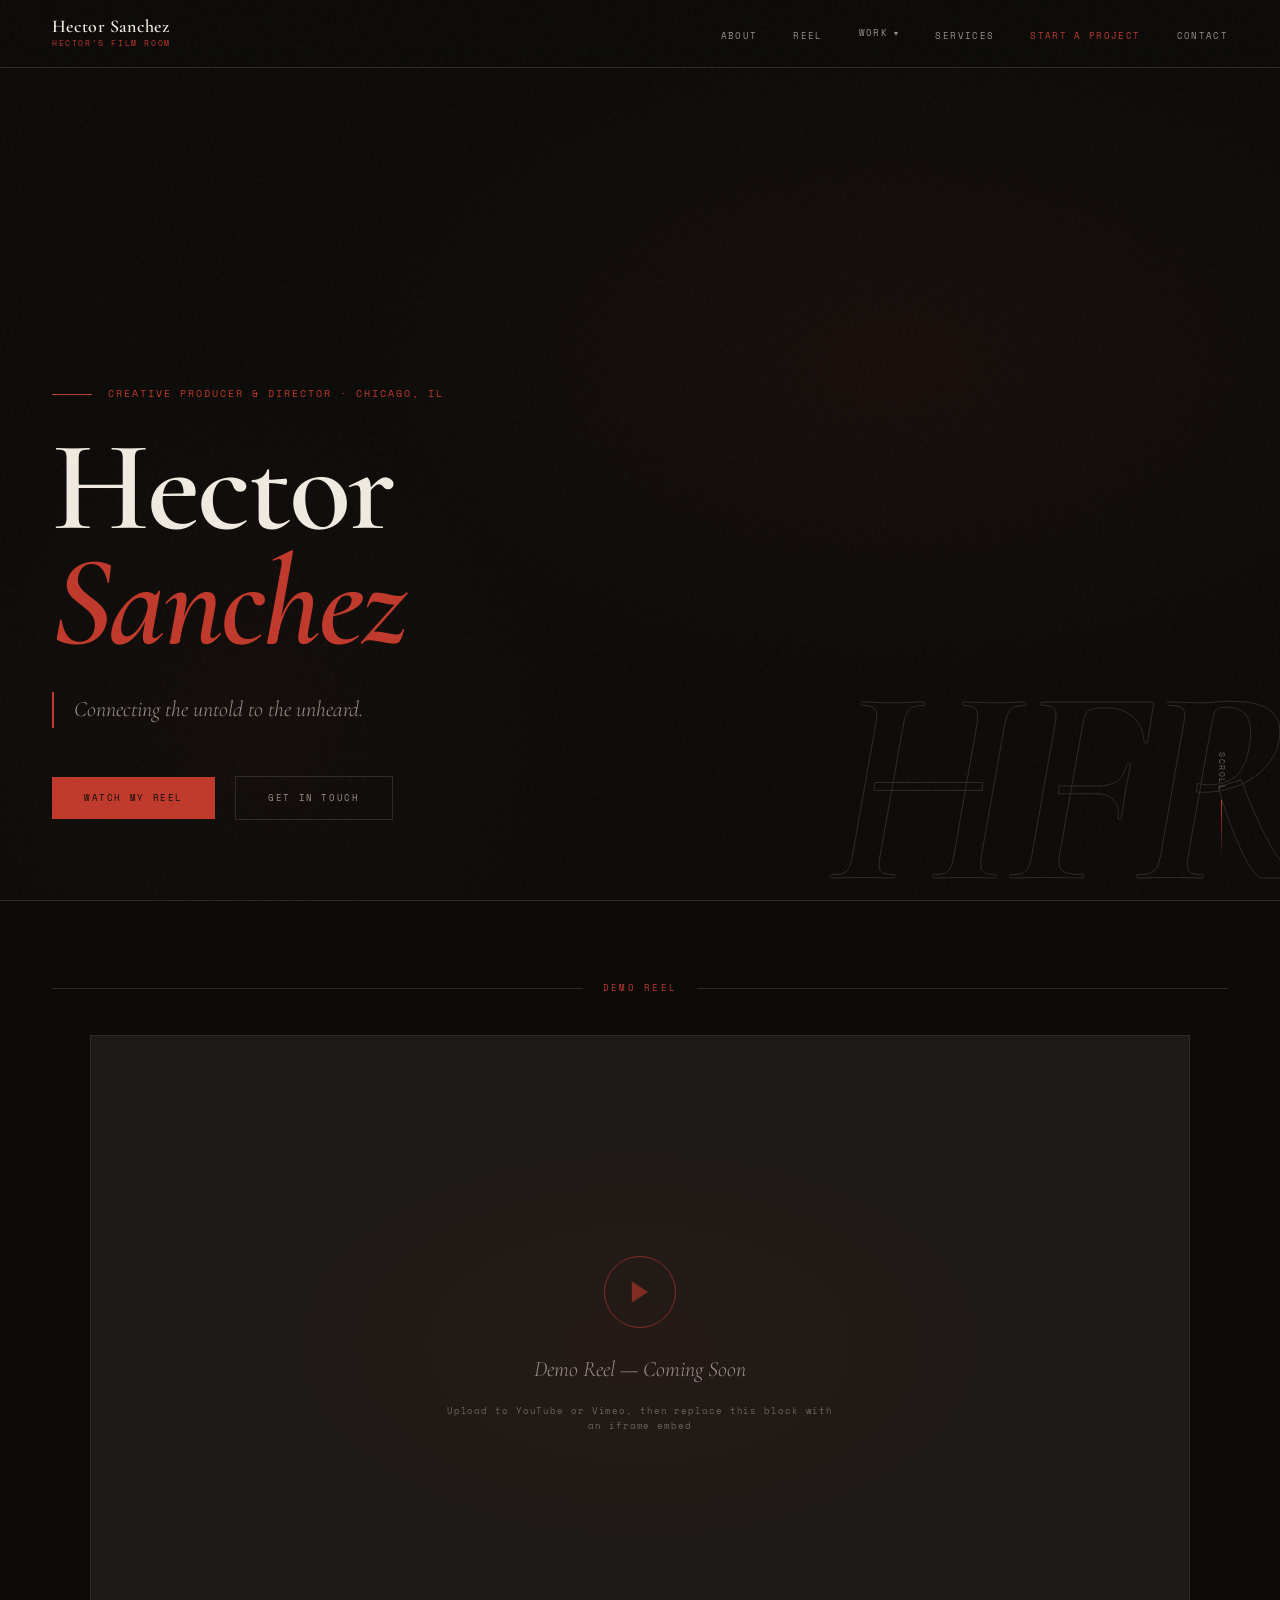
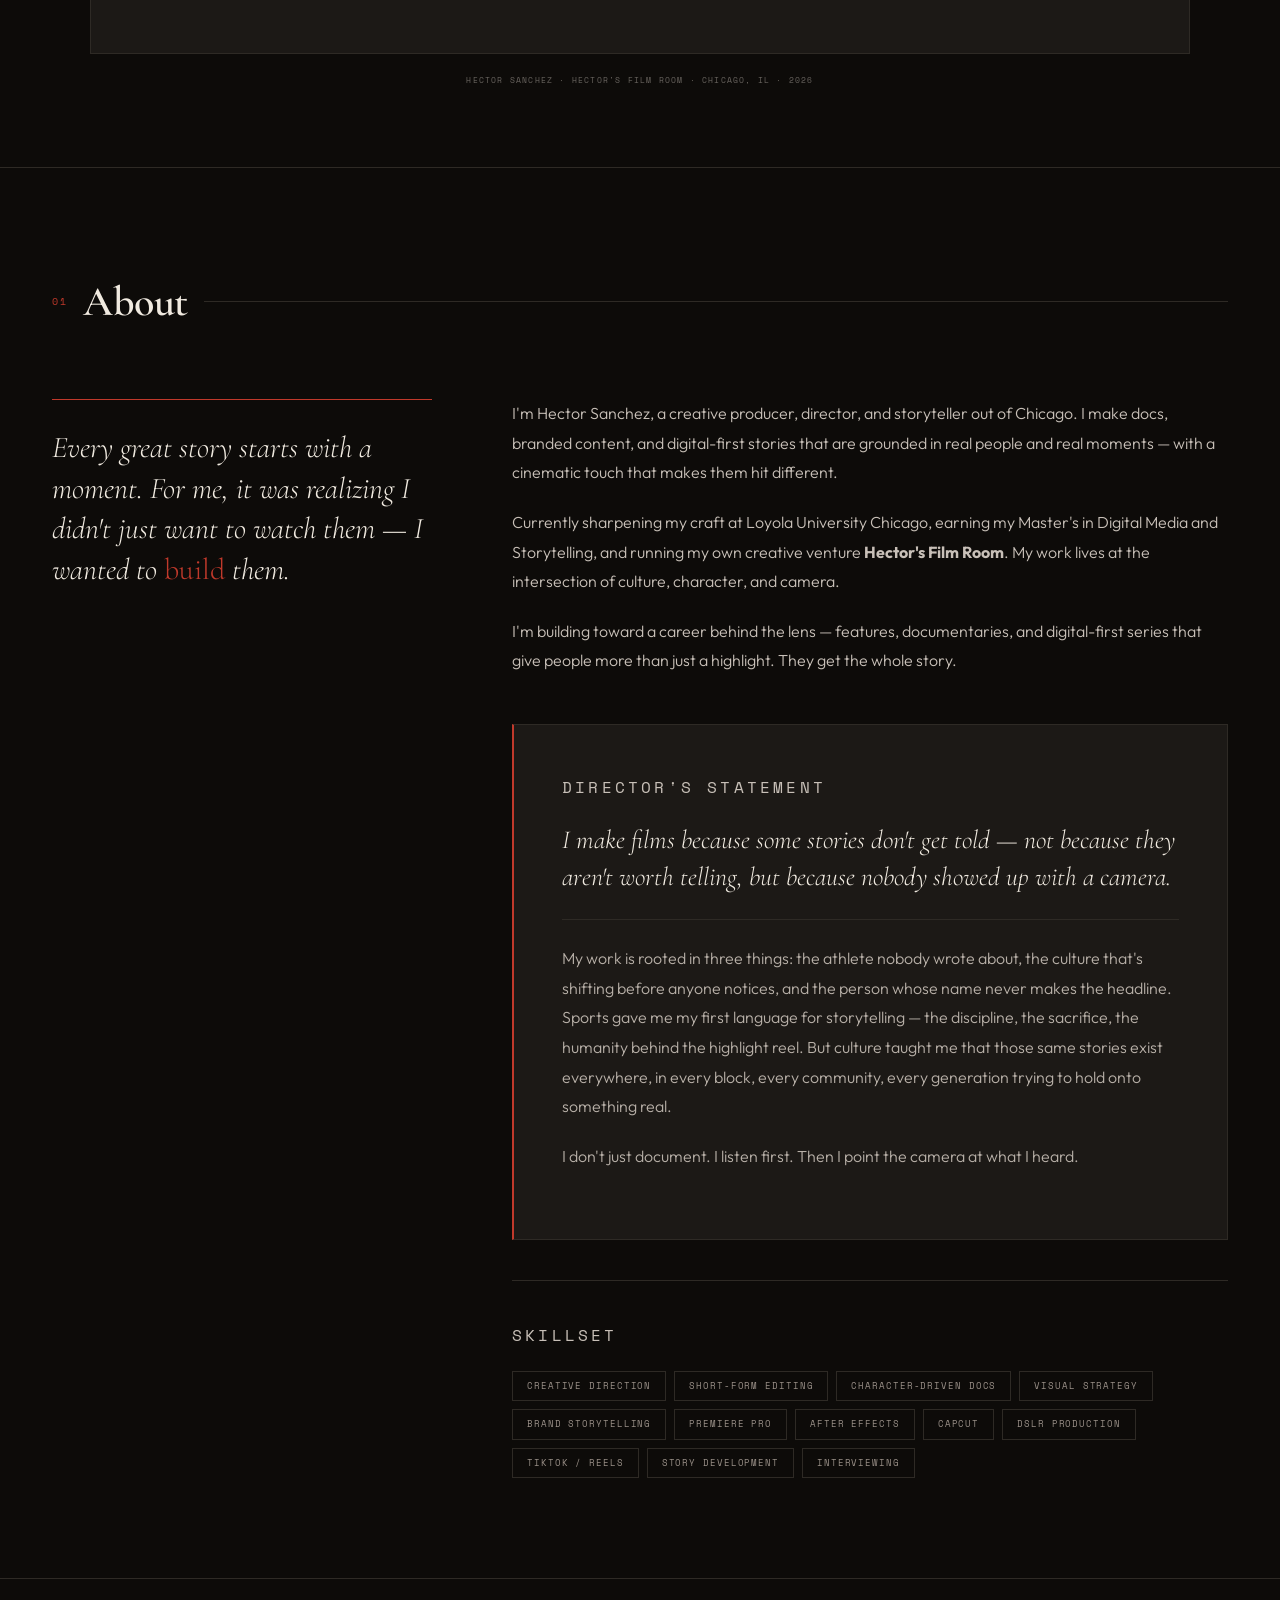
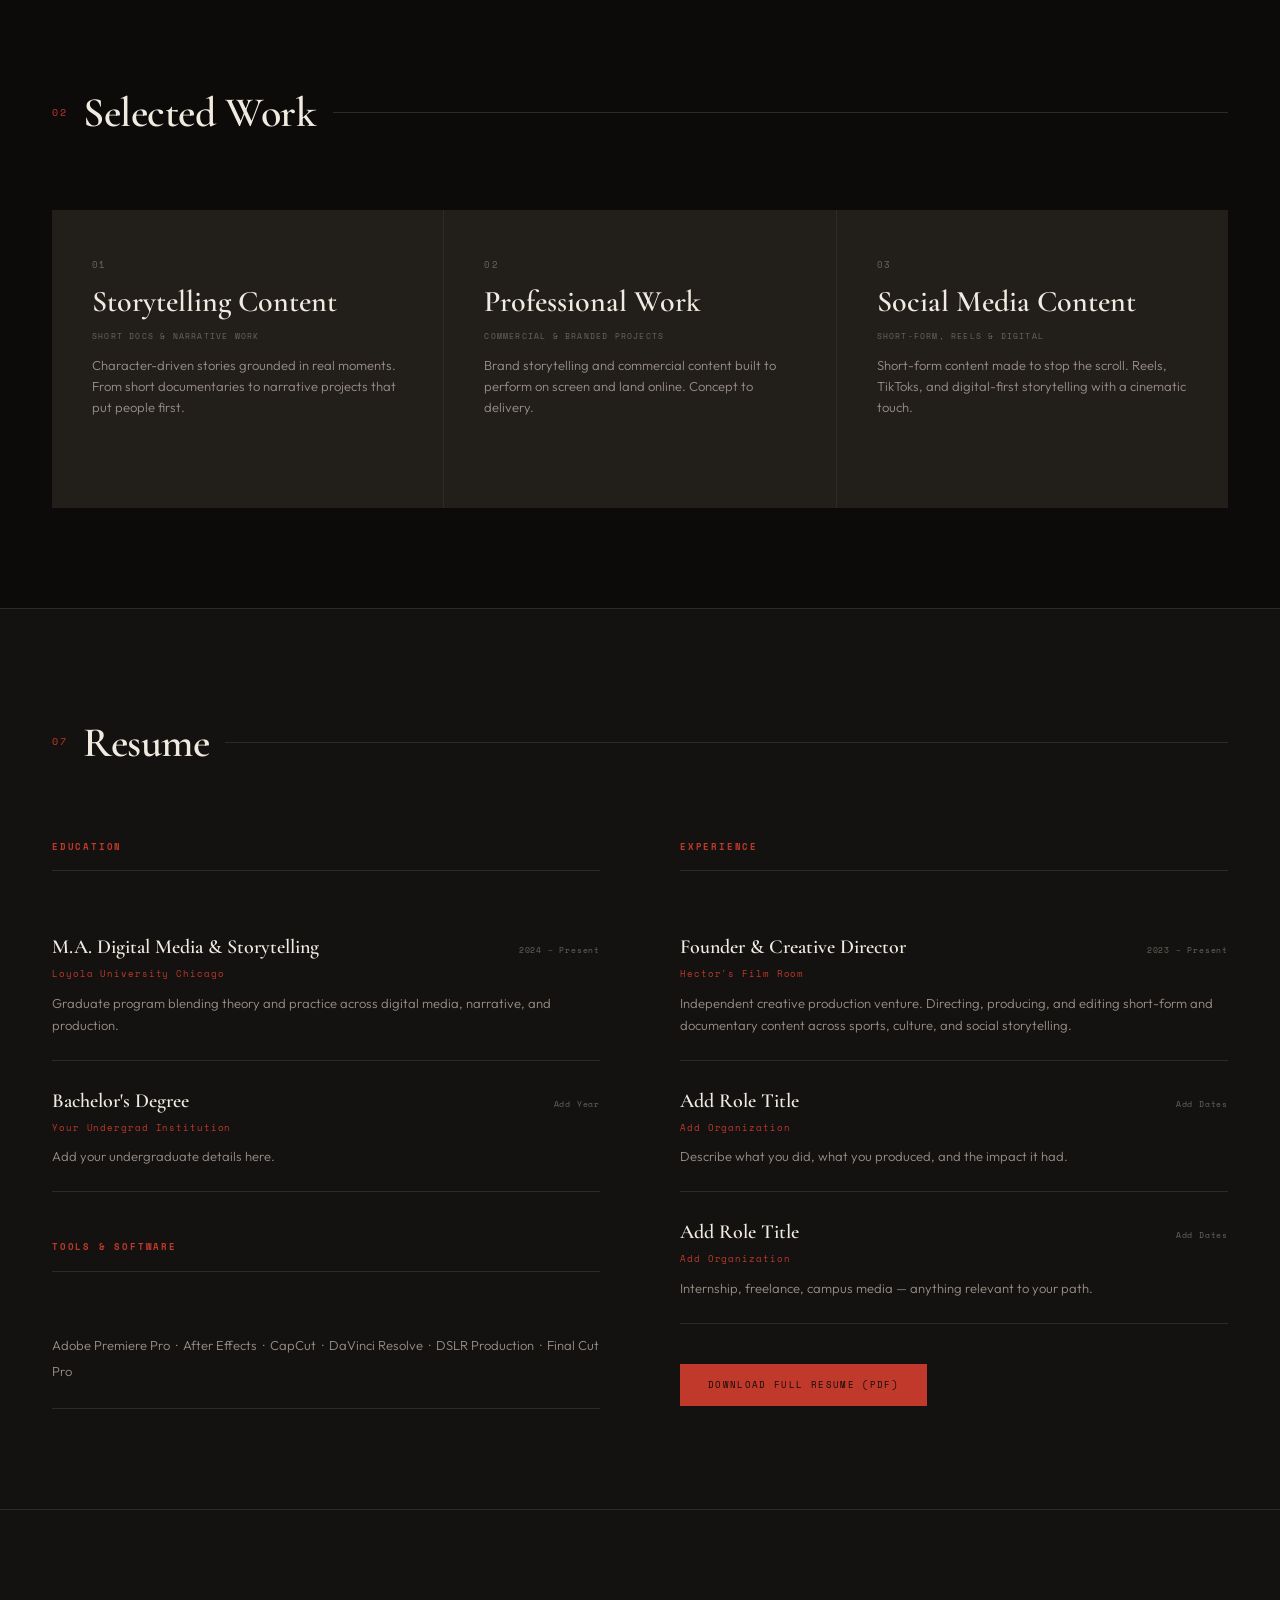
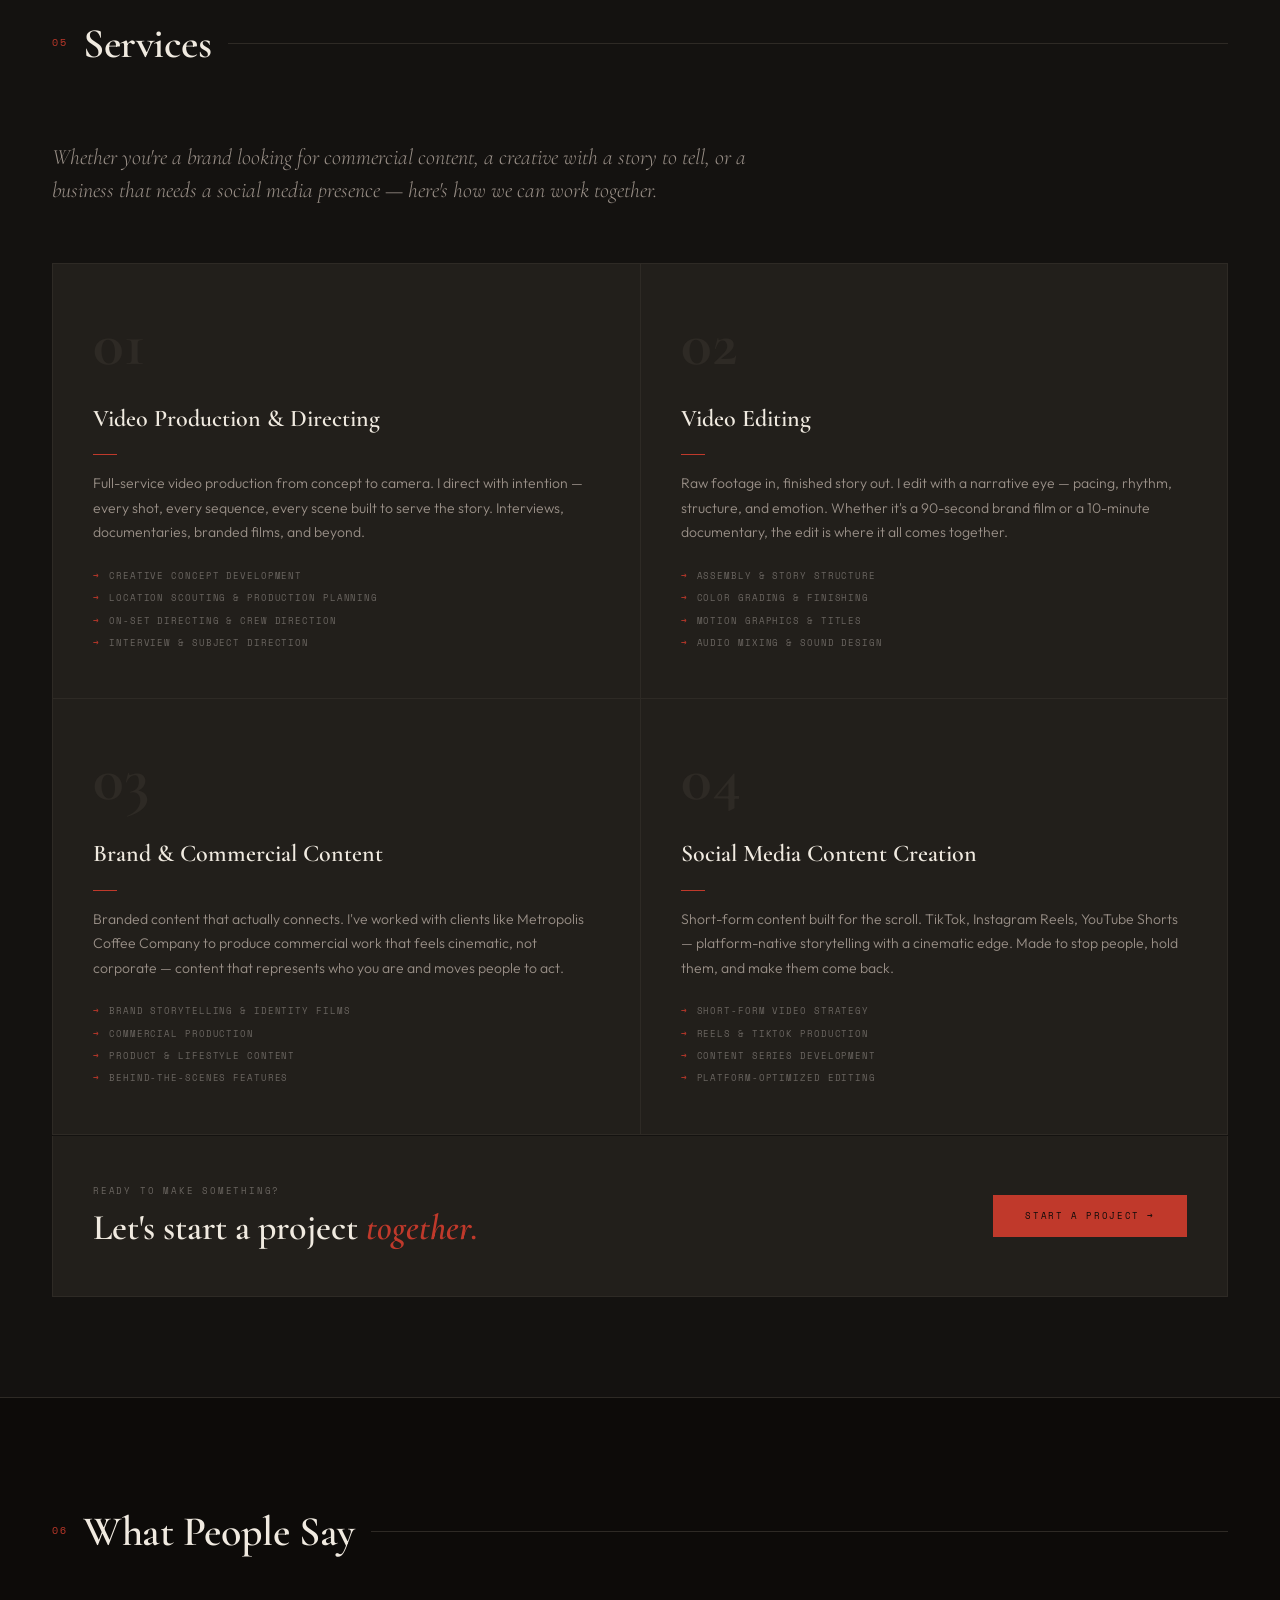
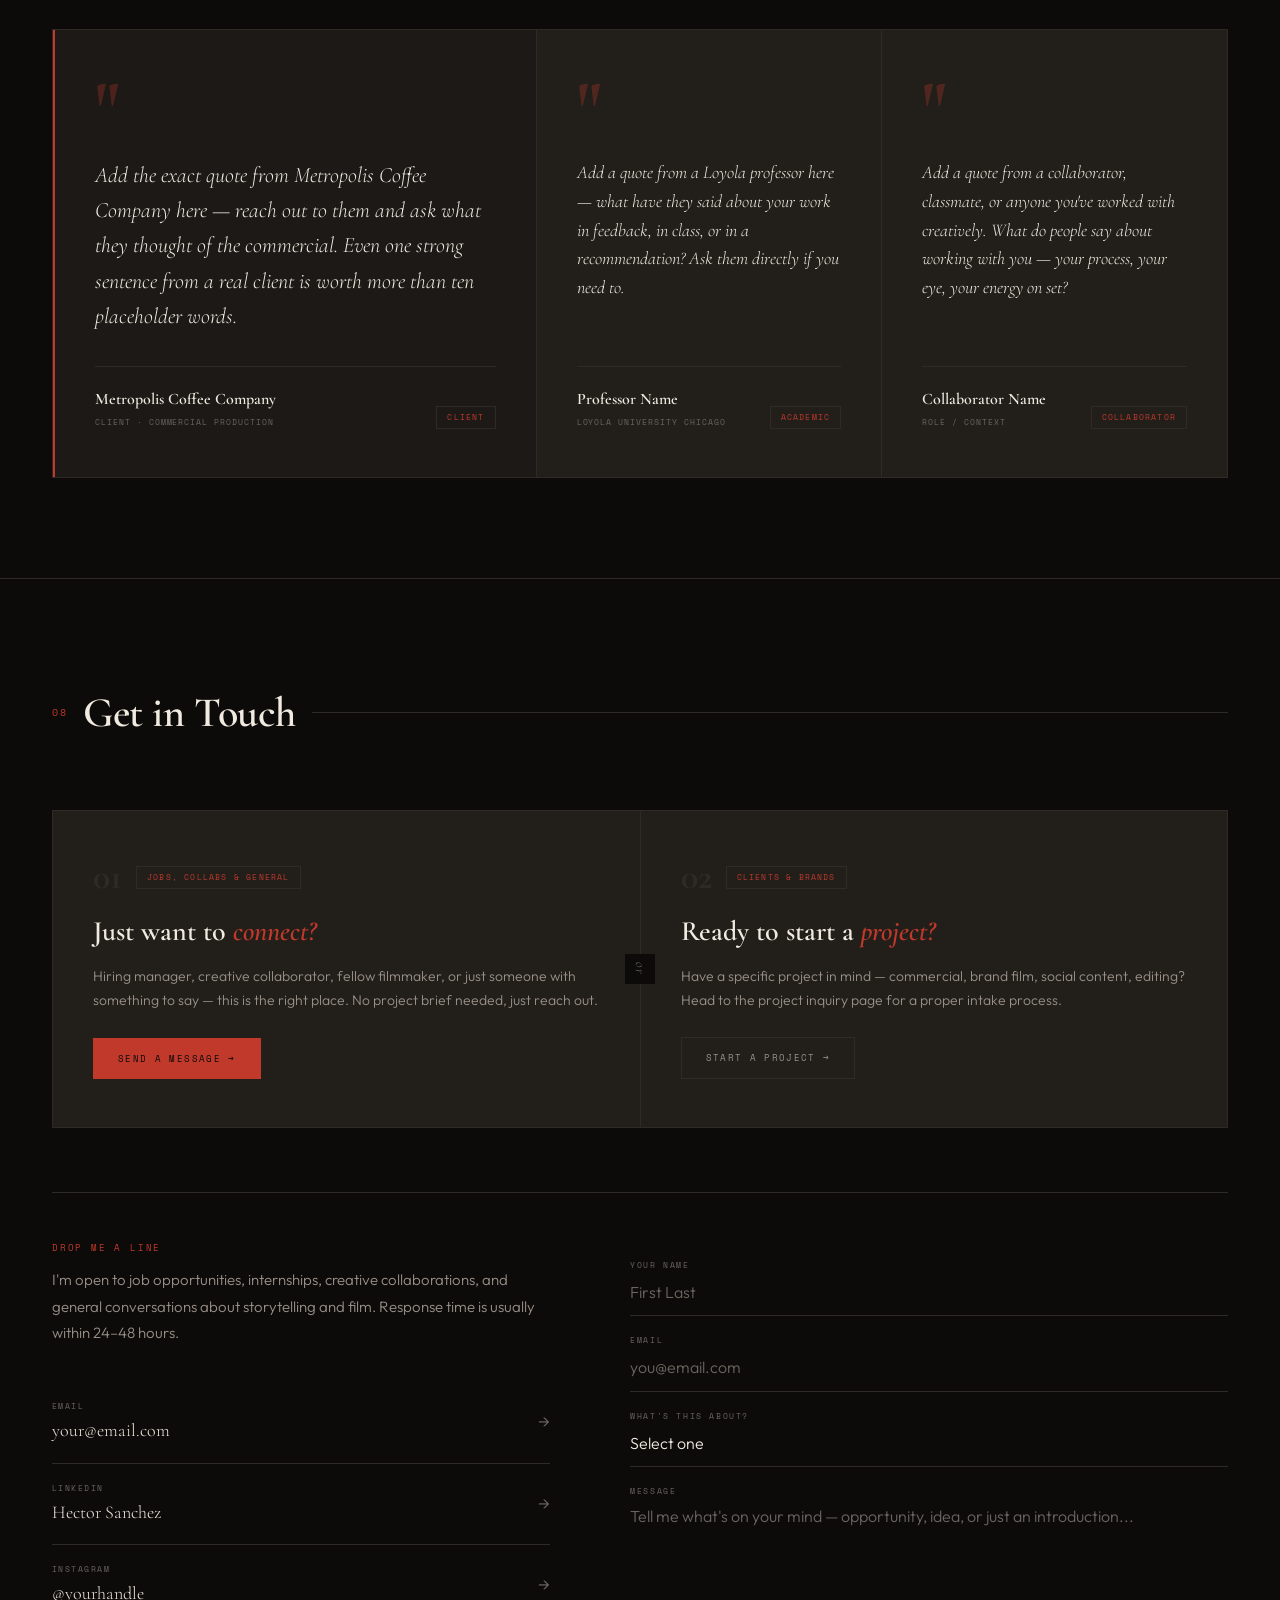
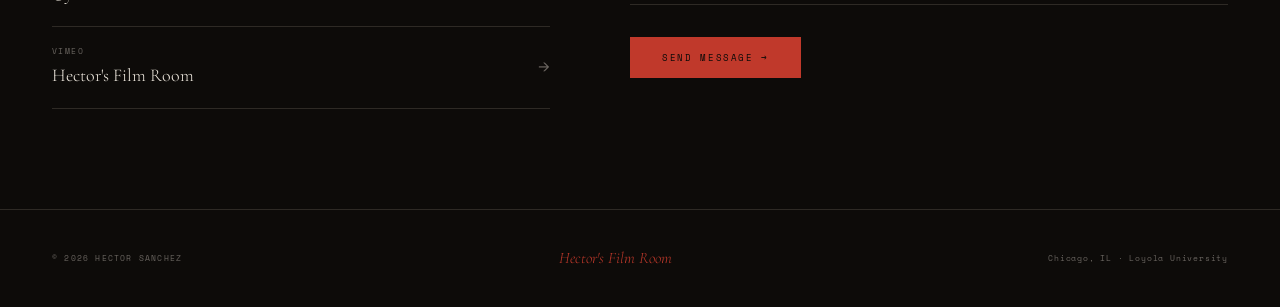
==== commit d6b56d42: "Add files via upload" ====
--- a/index.html
+++ b/index.html
@@ -4,7 +4,553 @@
 <meta charset="UTF-8">
 <meta name="viewport" content="width=device-width, initial-scale=1.0">
 <title>Hector Sanchez — Hector's Film Room</title>
-<link rel="stylesheet" href="shared.css">
+<style>
+/* ═══════════════════════════════════════════
+   HECTOR'S FILM ROOM — Shared Styles
+   ═══════════════════════════════════════════ */
+
+@import url('https://fonts.googleapis.com/css2?family=Cormorant+Garamond:ital,wght@0,300;0,400;0,600;0,700;1,300;1,400;1,600&family=Outfit:wght@300;400;500;600&family=Space+Mono:wght@400;700&display=swap');
+
+:root {
+  --black:   #0D0B09;
+  --dark:    #141210;
+  --surface: #1C1916;
+  --card:    #221F1B;
+  --border:  #2E2A25;
+  --gold:    #C0392B;
+  --gold-lt: #E05444;
+  --red:     #A63A2E;
+  --text:    #F0EAE0;
+  --muted:   #9A9088;
+  --sub:     #6A6560;
+}
+
+*, *::before, *::after { box-sizing: border-box; margin: 0; padding: 0; }
+html { scroll-behavior: smooth; }
+
+body {
+  background: var(--black);
+  color: var(--text);
+  font-family: 'Outfit', sans-serif;
+  font-weight: 300;
+  line-height: 1.6;
+  overflow-x: hidden;
+}
+
+body::before {
+  content: '';
+  position: fixed;
+  inset: 0;
+  background-image: url("data:image/svg+xml,%3Csvg viewBox='0 0 256 256' xmlns='http://www.w3.org/2000/svg'%3E%3Cfilter id='noise'%3E%3CfeTurbulence type='fractalNoise' baseFrequency='0.9' numOctaves='4' stitchTiles='stitch'/%3E%3C/filter%3E%3Crect width='100%25' height='100%25' filter='url(%23noise)' opacity='1'/%3E%3C/svg%3E");
+  opacity: 0.03;
+  pointer-events: none;
+  z-index: 9999;
+}
+
+/* ── NAV ── */
+nav {
+  position: fixed;
+  top: 0; left: 0; right: 0;
+  z-index: 100;
+  height: 68px;
+  display: flex;
+  justify-content: space-between;
+  align-items: center;
+  padding: 0 52px;
+  background: rgba(13,11,9,0.92);
+  backdrop-filter: blur(12px);
+  border-bottom: 1px solid var(--border);
+}
+
+.nav-logo {
+  display: flex;
+  flex-direction: column;
+  text-decoration: none;
+  gap: 2px;
+}
+
+.nav-logo-name {
+  font-family: 'Cormorant Garamond', serif;
+  font-size: 18px;
+  font-weight: 600;
+  color: var(--text);
+  letter-spacing: 0.02em;
+  line-height: 1;
+}
+
+.nav-logo-sub {
+  font-family: 'Space Mono', monospace;
+  font-size: 8px;
+  letter-spacing: 0.2em;
+  text-transform: uppercase;
+  color: var(--gold);
+}
+
+.nav-links {
+  display: flex;
+  gap: 36px;
+  list-style: none;
+  align-items: center;
+}
+
+.nav-links a {
+  font-family: 'Space Mono', monospace;
+  font-size: 9px;
+  letter-spacing: 0.15em;
+  text-transform: uppercase;
+  color: var(--muted);
+  text-decoration: none;
+  transition: color 0.25s;
+  position: relative;
+}
+
+.nav-links a::after {
+  content: '';
+  position: absolute;
+  bottom: -4px; left: 0;
+  width: 0; height: 1px;
+  background: var(--gold);
+  transition: width 0.2s;
+}
+
+.nav-links a:hover { color: var(--text); }
+.nav-links a:hover::after { width: 100%; }
+.nav-links a.active { color: var(--gold); }
+.nav-links a.active::after { width: 100%; }
+
+/* Work dropdown */
+.nav-dropdown {
+  position: relative;
+}
+
+.nav-dropdown-toggle {
+  font-family: 'Space Mono', monospace;
+  font-size: 9px;
+  letter-spacing: 0.15em;
+  text-transform: uppercase;
+  color: var(--muted);
+  text-decoration: none;
+  cursor: pointer;
+  transition: color 0.2s;
+  display: flex;
+  align-items: center;
+  gap: 6px;
+}
+
+.nav-dropdown-toggle::after {
+  content: '▾';
+  font-size: 8px;
+  transition: transform 0.2s;
+}
+
+.nav-dropdown:hover .nav-dropdown-toggle { color: var(--text); }
+.nav-dropdown:hover .nav-dropdown-toggle::after { transform: rotate(180deg); }
+
+.nav-dropdown-menu {
+  position: absolute;
+  top: calc(100% + 4px);
+  right: 0;
+  background: var(--surface);
+  border: 1px solid var(--border);
+  min-width: 260px;
+  opacity: 0;
+  pointer-events: none;
+  transform: translateY(-8px);
+  transition: all 0.25s ease;
+}
+
+.nav-dropdown:hover .nav-dropdown-menu {
+  opacity: 1;
+  pointer-events: all;
+  transform: translateY(0);
+}
+
+.nav-dropdown-menu::before {
+  content: "";
+  position: absolute;
+  top: -12px;
+  left: 0;
+  right: 0;
+  height: 12px;
+}
+
+.nav-dropdown-item {
+  display: flex;
+  flex-direction: column;
+  gap: 2px;
+  padding: 16px 20px;
+  border-bottom: 1px solid var(--border);
+  text-decoration: none;
+  transition: background 0.15s;
+}
+
+.nav-dropdown-item:last-child { border-bottom: none; }
+.nav-dropdown-item:hover { background: var(--card); }
+
+.nav-dropdown-item-main {
+  font-family: 'Cormorant Garamond', serif;
+  font-size: 16px;
+  font-weight: 600;
+  color: var(--text);
+  transition: color 0.15s;
+}
+
+.nav-dropdown-item:hover .nav-dropdown-item-main { color: var(--gold); }
+
+.nav-dropdown-item-sub {
+  font-family: 'Space Mono', monospace;
+  font-size: 8px;
+  letter-spacing: 0.12em;
+  text-transform: uppercase;
+  color: var(--sub);
+}
+
+/* ── SHARED SECTION STYLES ── */
+.section-wrap {
+  padding: 100px 52px;
+  border-top: 1px solid var(--border);
+}
+
+.section-wrap.alt { background: var(--dark); }
+
+.section-label {
+  display: flex;
+  align-items: center;
+  gap: 16px;
+  margin-bottom: 64px;
+}
+
+.section-num {
+  font-family: 'Space Mono', monospace;
+  font-size: 10px;
+  letter-spacing: 0.15em;
+  color: var(--gold);
+}
+
+.section-title {
+  font-family: 'Cormorant Garamond', serif;
+  font-size: 42px;
+  font-weight: 600;
+  letter-spacing: -0.01em;
+}
+
+.section-rule {
+  flex: 1;
+  height: 1px;
+  background: var(--border);
+}
+
+/* ── PROJECT GRID ── */
+.project-grid {
+  display: grid;
+  grid-template-columns: repeat(auto-fill, minmax(340px, 1fr));
+  gap: 1px;
+  background: var(--border);
+}
+
+.project-card {
+  background: var(--card);
+  padding: 40px 36px;
+  position: relative;
+  overflow: hidden;
+  transition: background 0.25s, transform 0.25s;
+  text-decoration: none;
+  color: inherit;
+  display: flex;
+  flex-direction: column;
+  cursor: pointer;
+}
+
+.project-card::before {
+  content: '';
+  position: absolute;
+  top: 0; left: 0;
+  width: 2px; height: 0;
+  background: var(--gold);
+  transition: height 0.3s ease;
+}
+
+.project-card:hover { background: var(--surface); transform: translateY(-1px); }
+.project-card:hover::before { height: 100%; }
+
+.project-card.large {
+  grid-column: span 2;
+  padding: 56px 48px;
+}
+
+.card-num {
+  font-family: 'Space Mono', monospace;
+  font-size: 9px;
+  letter-spacing: 0.15em;
+  color: var(--sub);
+  margin-bottom: 36px;
+}
+
+.card-title {
+  font-family: 'Cormorant Garamond', serif;
+  font-size: 26px;
+  font-weight: 600;
+  line-height: 1.15;
+  margin-bottom: 16px;
+  transition: color 0.2s;
+}
+
+.project-card.large .card-title { font-size: 38px; }
+.project-card:hover .card-title { color: var(--gold-lt); }
+
+.card-bar {
+  width: 24px; height: 1px;
+  background: var(--gold);
+  margin-bottom: 16px;
+  transition: width 0.3s;
+}
+
+.project-card:hover .card-bar { width: 48px; }
+
+.card-desc {
+  font-size: 13px;
+  line-height: 1.7;
+  color: var(--muted);
+  flex: 1;
+  margin-bottom: 28px;
+}
+
+.card-footer {
+  display: flex;
+  justify-content: space-between;
+  align-items: center;
+  padding-top: 20px;
+  border-top: 1px solid var(--border);
+  margin-top: auto;
+}
+
+.card-role {
+  font-family: 'Space Mono', monospace;
+  font-size: 8px;
+  letter-spacing: 0.12em;
+  text-transform: uppercase;
+  color: var(--sub);
+}
+
+.card-link {
+  font-family: 'Space Mono', monospace;
+  font-size: 8px;
+  letter-spacing: 0.12em;
+  text-transform: uppercase;
+  color: var(--gold);
+  opacity: 0;
+  transition: opacity 0.2s;
+}
+
+.project-card:hover .card-link { opacity: 1; }
+
+/* ── PAGE HERO (inner pages) ── */
+.page-hero {
+  padding-top: 68px;
+  padding-bottom: 80px;
+  padding-left: 52px;
+  padding-right: 52px;
+  border-bottom: 1px solid var(--border);
+  position: relative;
+  overflow: hidden;
+  min-height: 400px;
+  display: flex;
+  flex-direction: column;
+  justify-content: flex-end;
+}
+
+.page-hero-bg {
+  position: absolute;
+  inset: 0;
+  background: radial-gradient(ellipse 50% 80% at 80% 50%, rgba(201,168,76,0.05) 0%, transparent 70%);
+}
+
+.page-hero-back {
+  display: inline-flex;
+  align-items: center;
+  gap: 8px;
+  font-family: 'Space Mono', monospace;
+  font-size: 8px;
+  letter-spacing: 0.15em;
+  text-transform: uppercase;
+  color: var(--sub);
+  text-decoration: none;
+  margin-bottom: 40px;
+  transition: color 0.2s;
+  position: relative;
+  z-index: 1;
+}
+
+.page-hero-back:hover { color: var(--gold); }
+
+.page-hero-eyebrow {
+  display: flex;
+  align-items: center;
+  gap: 16px;
+  margin-bottom: 20px;
+  position: relative;
+  z-index: 1;
+}
+
+.page-hero-eyebrow-line {
+  width: 32px; height: 1px;
+  background: var(--gold);
+}
+
+.page-hero-eyebrow-text {
+  font-family: 'Space Mono', monospace;
+  font-size: 9px;
+  letter-spacing: 0.2em;
+  text-transform: uppercase;
+  color: var(--gold);
+}
+
+.page-hero-title {
+  font-family: 'Cormorant Garamond', serif;
+  font-size: clamp(52px, 8vw, 96px);
+  font-weight: 600;
+  line-height: 0.95;
+  letter-spacing: -0.02em;
+  margin-bottom: 16px;
+  position: relative;
+  z-index: 1;
+}
+
+.page-hero-title em {
+  font-style: italic;
+  color: var(--gold);
+}
+
+.page-hero-subtitle {
+  font-family: 'Space Mono', monospace;
+  font-size: 9px;
+  letter-spacing: 0.15em;
+  text-transform: uppercase;
+  color: var(--sub);
+  position: relative;
+  z-index: 1;
+}
+
+.page-hero-bg-text {
+  position: absolute;
+  right: -10px;
+  bottom: -20px;
+  font-family: 'Cormorant Garamond', serif;
+  font-size: clamp(120px, 18vw, 240px);
+  font-weight: 700;
+  font-style: italic;
+  color: transparent;
+  -webkit-text-stroke: 1px var(--border);
+  line-height: 1;
+  user-select: none;
+  pointer-events: none;
+  letter-spacing: -0.04em;
+}
+
+/* ── FOOTER ── */
+footer {
+  background: var(--black);
+  border-top: 1px solid var(--border);
+  padding: 36px 52px;
+  display: flex;
+  justify-content: space-between;
+  align-items: center;
+}
+
+.footer-left {
+  font-family: 'Space Mono', monospace;
+  font-size: 8px;
+  letter-spacing: 0.15em;
+  text-transform: uppercase;
+  color: var(--sub);
+}
+
+.footer-center {
+  font-family: 'Cormorant Garamond', serif;
+  font-style: italic;
+  font-size: 16px;
+  color: var(--gold);
+}
+
+.footer-right {
+  font-family: 'Space Mono', monospace;
+  font-size: 8px;
+  letter-spacing: 0.1em;
+  color: var(--sub);
+}
+
+/* ── BUTTONS ── */
+.btn-primary {
+  font-family: 'Space Mono', monospace;
+  font-size: 9px;
+  letter-spacing: 0.18em;
+  text-transform: uppercase;
+  color: var(--black);
+  background: var(--gold);
+  text-decoration: none;
+  padding: 14px 32px;
+  display: inline-block;
+  transition: background 0.2s;
+  border: none;
+  cursor: pointer;
+}
+
+.btn-primary:hover { background: var(--gold-lt); }
+
+.btn-ghost {
+  font-family: 'Space Mono', monospace;
+  font-size: 9px;
+  letter-spacing: 0.18em;
+  text-transform: uppercase;
+  color: var(--muted);
+  border: 1px solid var(--border);
+  text-decoration: none;
+  padding: 14px 32px;
+  display: inline-block;
+  transition: all 0.2s;
+}
+
+.btn-ghost:hover { border-color: var(--muted); color: var(--text); }
+
+/* ── ANIMATIONS ── */
+@keyframes fadeUp {
+  from { opacity: 0; transform: translateY(24px); }
+  to   { opacity: 1; transform: translateY(0); }
+}
+
+@keyframes fadeIn {
+  from { opacity: 0; }
+  to   { opacity: 1; }
+}
+
+/* ── RESPONSIVE ── */
+@media (max-width: 960px) {
+  nav { padding: 0 24px; }
+  .nav-links { gap: 20px; }
+  .section-wrap { padding: 64px 24px; }
+  .page-hero { padding: 68px 24px 56px; }
+  .page-hero-bg-text { display: none; }
+  .project-card.large { grid-column: span 1; }
+  footer { flex-direction: column; gap: 12px; text-align: center; padding: 24px; }
+}
+
+/* ── SCROLL-BASED NAV HIGHLIGHTING ── */
+.nav-links a.active,
+.nav-links a.active::after {
+  color: var(--gold);
+  width: 100%;
+}
+
+.nav-links a.section-active {
+  color: var(--text);
+}
+
+.nav-links a.section-active::after {
+  width: 100%;
+  background: var(--gold);
+}
+
+</style>
 <style>
   /* ── HERO ── */
   .hero {
@@ -20,7 +566,7 @@
   .hero-bg {
     position: absolute; inset: 0;
     background:
-      radial-gradient(ellipse 60% 50% at 70% 40%, rgba(201,168,76,0.06) 0%, transparent 70%),
+      radial-gradient(ellipse 60% 50% at 70% 40%, rgba(192,57,43,0.06) 0%, transparent 70%),
       radial-gradient(ellipse 40% 60% at 20% 80%, rgba(166,58,46,0.04) 0%, transparent 60%);
   }
 
@@ -170,7 +716,7 @@
     align-items: center;
     justify-content: center;
     gap: 16px;
-    background: radial-gradient(ellipse 60% 60% at 50% 50%, rgba(201,168,76,0.05) 0%, transparent 70%);
+    background: radial-gradient(ellipse 60% 60% at 50% 50%, rgba(192,57,43,0.05) 0%, transparent 70%);
   }
 
   .reel-play {
@@ -237,7 +783,7 @@
   .about-text p {
     font-size: 16px;
     line-height: 1.85;
-    color: #A09890;
+    color: #C8C0B8;
     margin-bottom: 20px;
   }
 
@@ -1052,8 +1598,8 @@
       <div class="directors-statement">
         <p class="ds-label">Director's Statement</p>
         <blockquote class="ds-quote">I make films because some stories don't get told — not because they aren't worth telling, but because nobody showed up with a camera.</blockquote>
-        <p class="ds-body">My work is rooted in three things: the athlete nobody wrote about, the culture that's shifting before anyone notices, and the person whose name never makes the headline. Sports gave me my first language for storytelling — the discipline, the sacrifice, the humanity behind the highlight reel. But culture taught me that those same stories exist everywhere, in every block, every community, every generation trying to hold onto something real.</p>
-        <p class="ds-body">I don't just document. I listen first. Then I point the camera at what I heard.</p>
+        <p class="ds-body" style="color: #B8B0A8;">My work is rooted in three things: the athlete nobody wrote about, the culture that's shifting before anyone notices, and the person whose name never makes the headline. Sports gave me my first language for storytelling — the discipline, the sacrifice, the humanity behind the highlight reel. But culture taught me that those same stories exist everywhere, in every block, every community, every generation trying to hold onto something real.</p>
+        <p class="ds-body" style="color: #B8B0A8;">I don't just document. I listen first. Then I point the camera at what I heard.</p>
       </div>
 
       <div class="skills-section">
@@ -1399,5 +1945,37 @@
   <span class="footer-right">Chicago, IL · Loyola University</span>
 </footer>
 
+<script>
+  // ── SCROLL-BASED NAV HIGHLIGHTING ──
+  const sections = [
+    { id: 'about',        link: 'a[href="#about"]' },
+    { id: 'reel',         link: 'a[href="#reel"]' },
+    { id: 'services',     link: 'a[href="#services"]' },
+    { id: 'resume',       link: 'a[href="#resume"]' },
+    { id: 'contact',      link: 'a[href="#contact"]' },
+  ];
+
+  function onScroll() {
+    const scrollY = window.scrollY + 120;
+
+    // Remove all active states
+    document.querySelectorAll('.nav-links a').forEach(a => a.classList.remove('section-active'));
+
+    // Find current section
+    let current = null;
+    sections.forEach(({ id }) => {
+      const el = document.getElementById(id);
+      if (el && el.offsetTop <= scrollY) current = id;
+    });
+
+    if (current) {
+      const link = document.querySelector(`.nav-links a[href="#${current}"]`);
+      if (link) link.classList.add('section-active');
+    }
+  }
+
+  window.addEventListener('scroll', onScroll, { passive: true });
+  onScroll();
+</script>
 </body>
 </html>
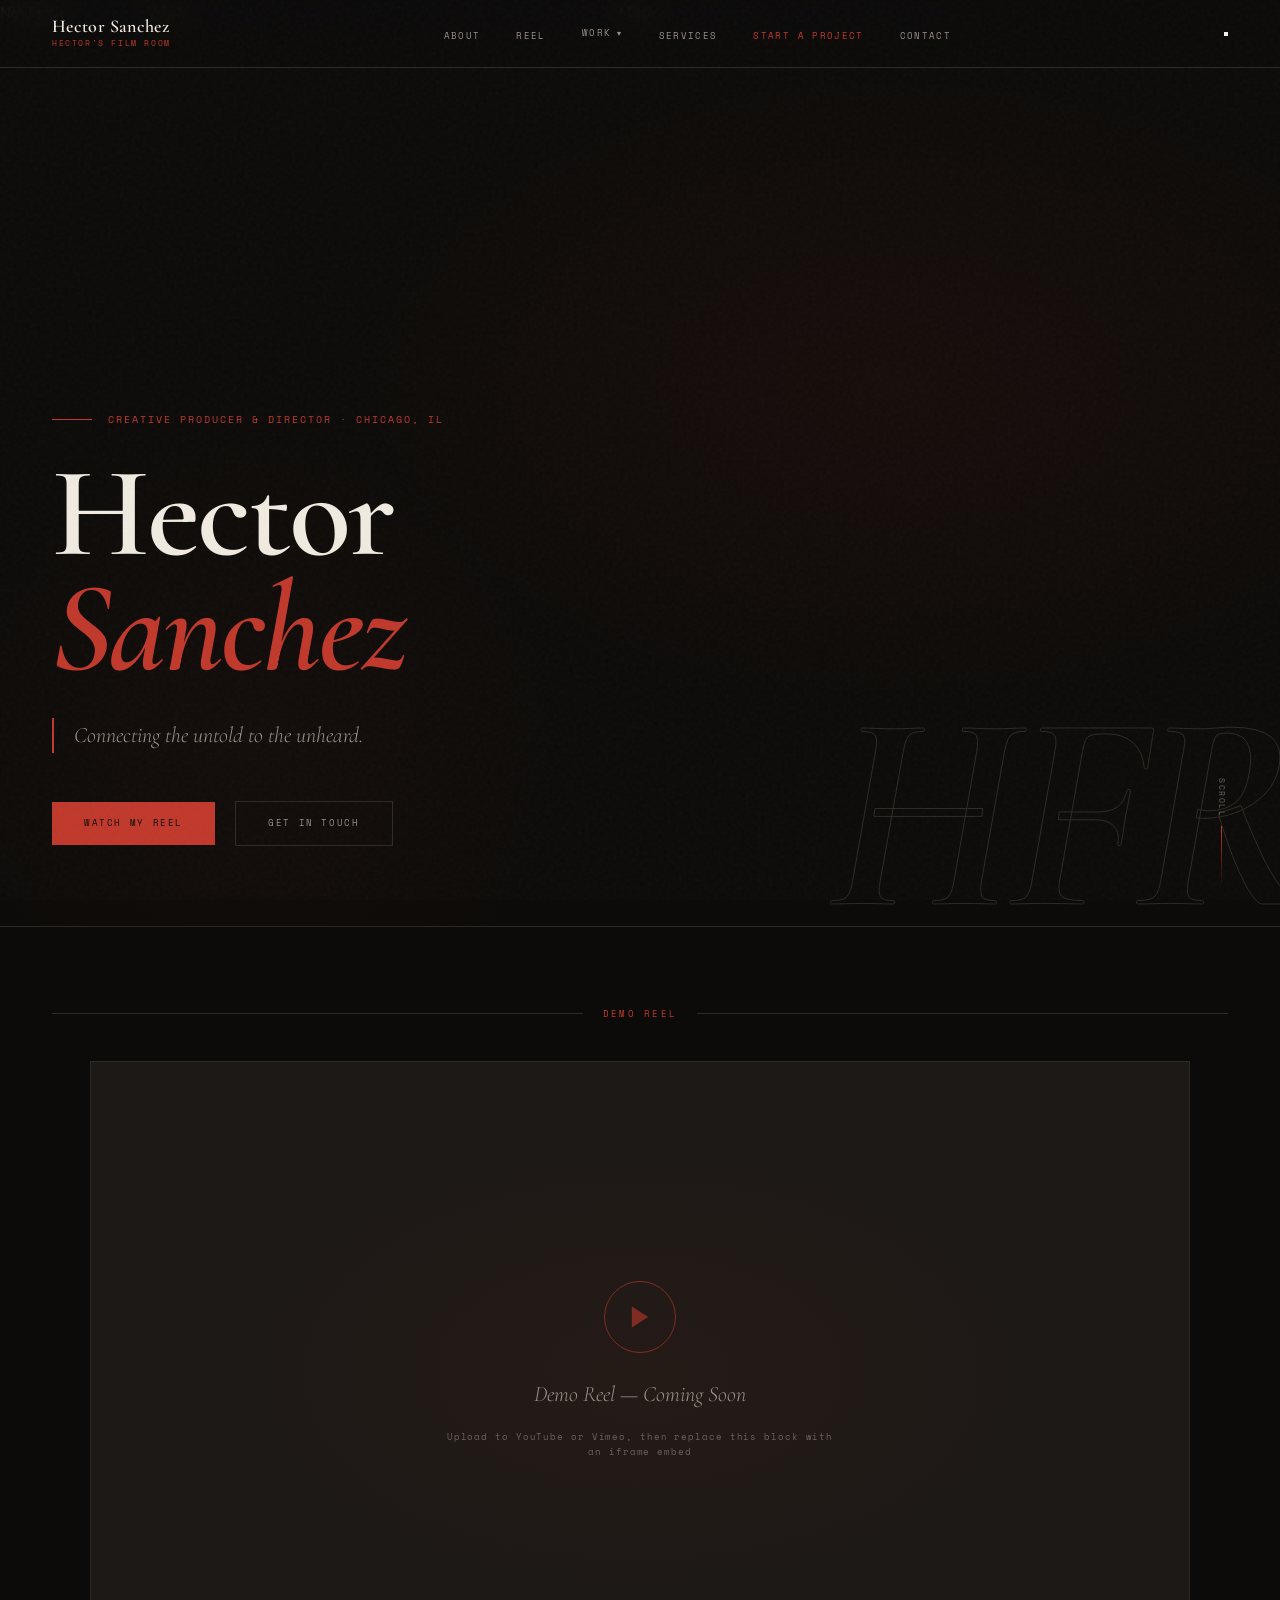
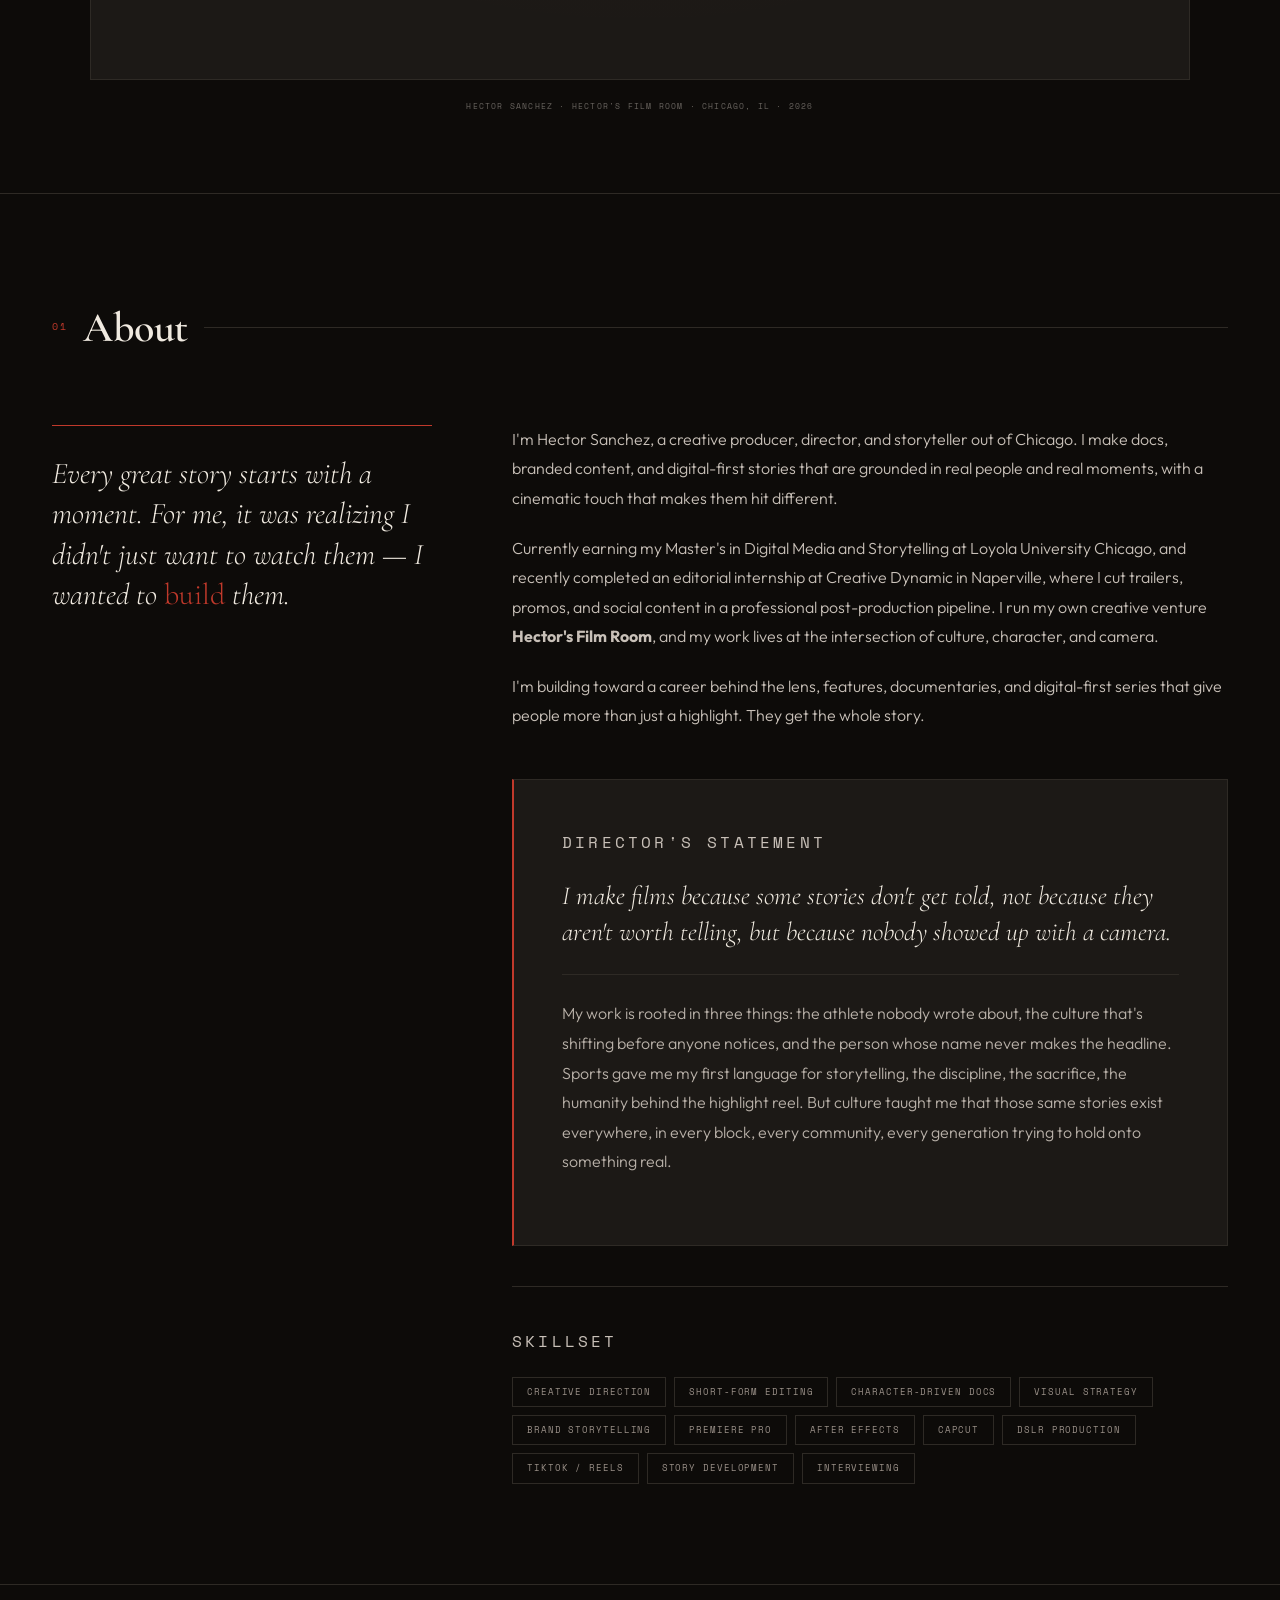
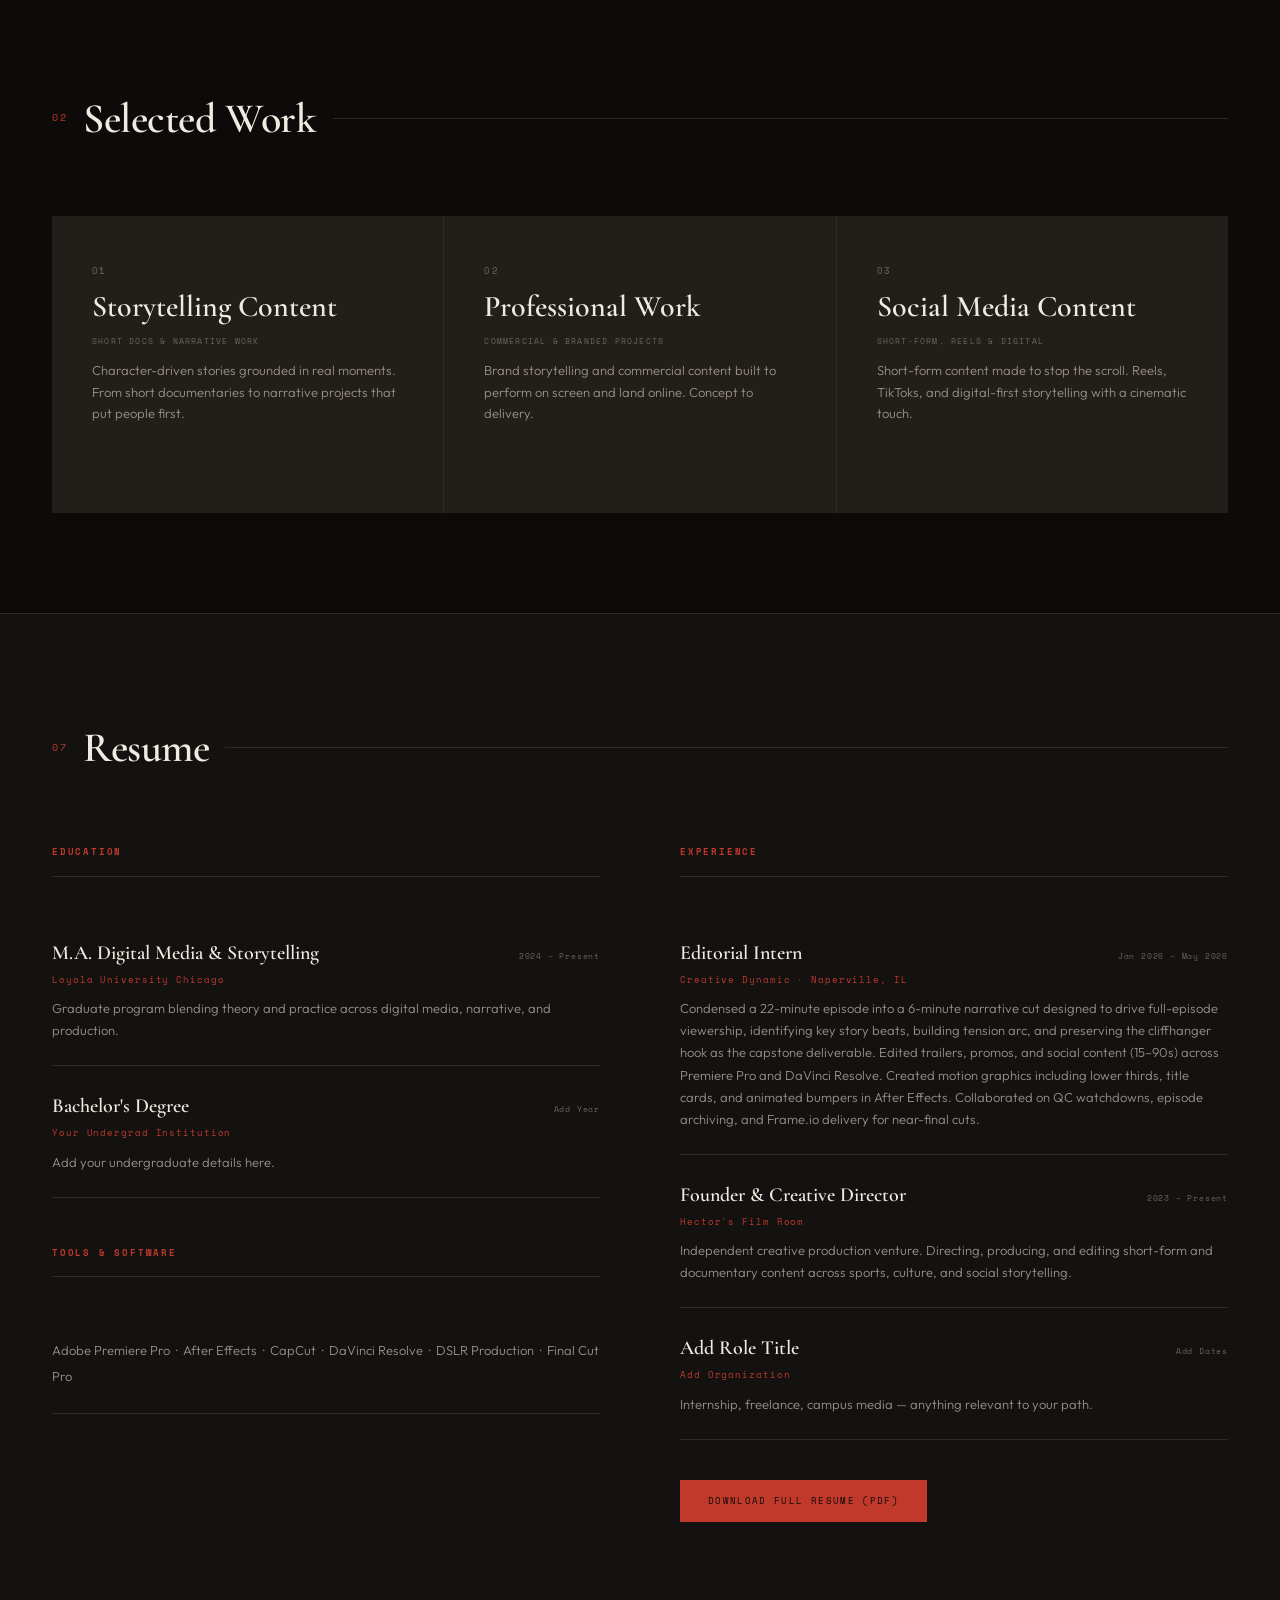
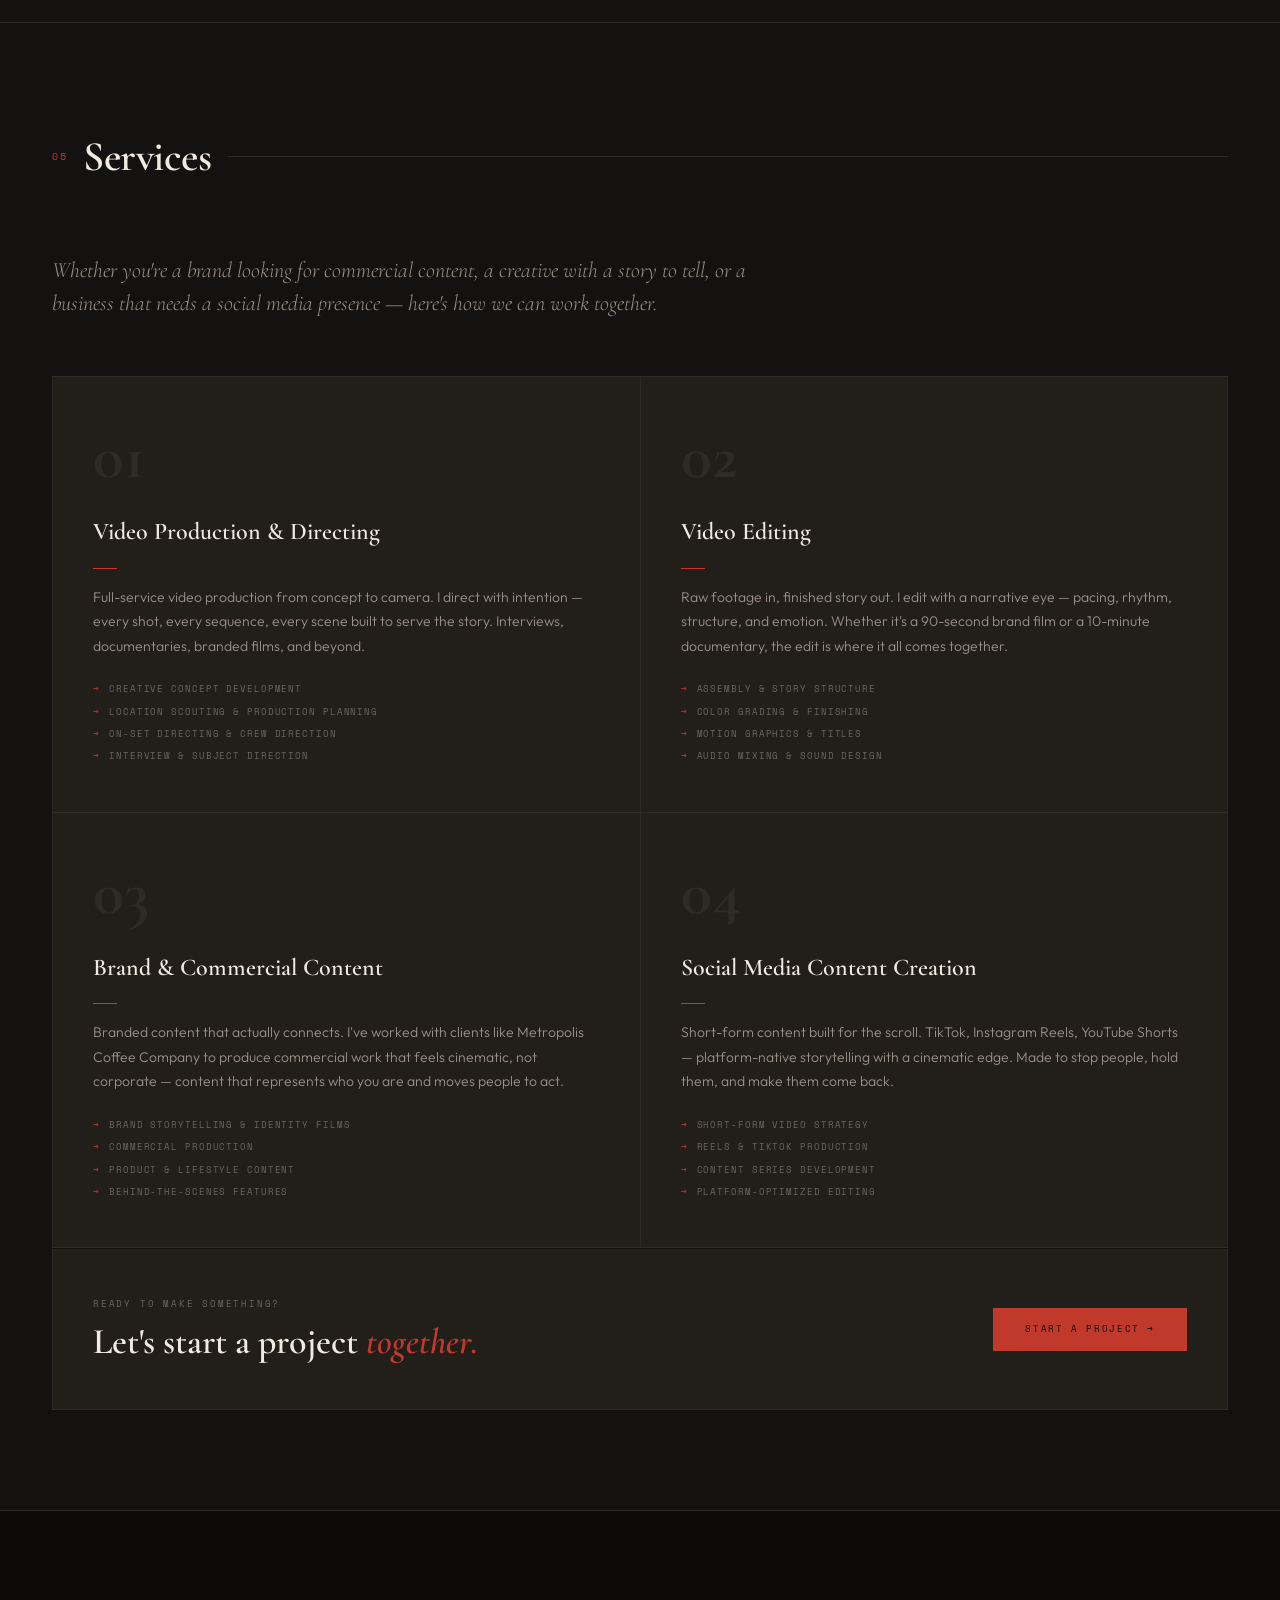
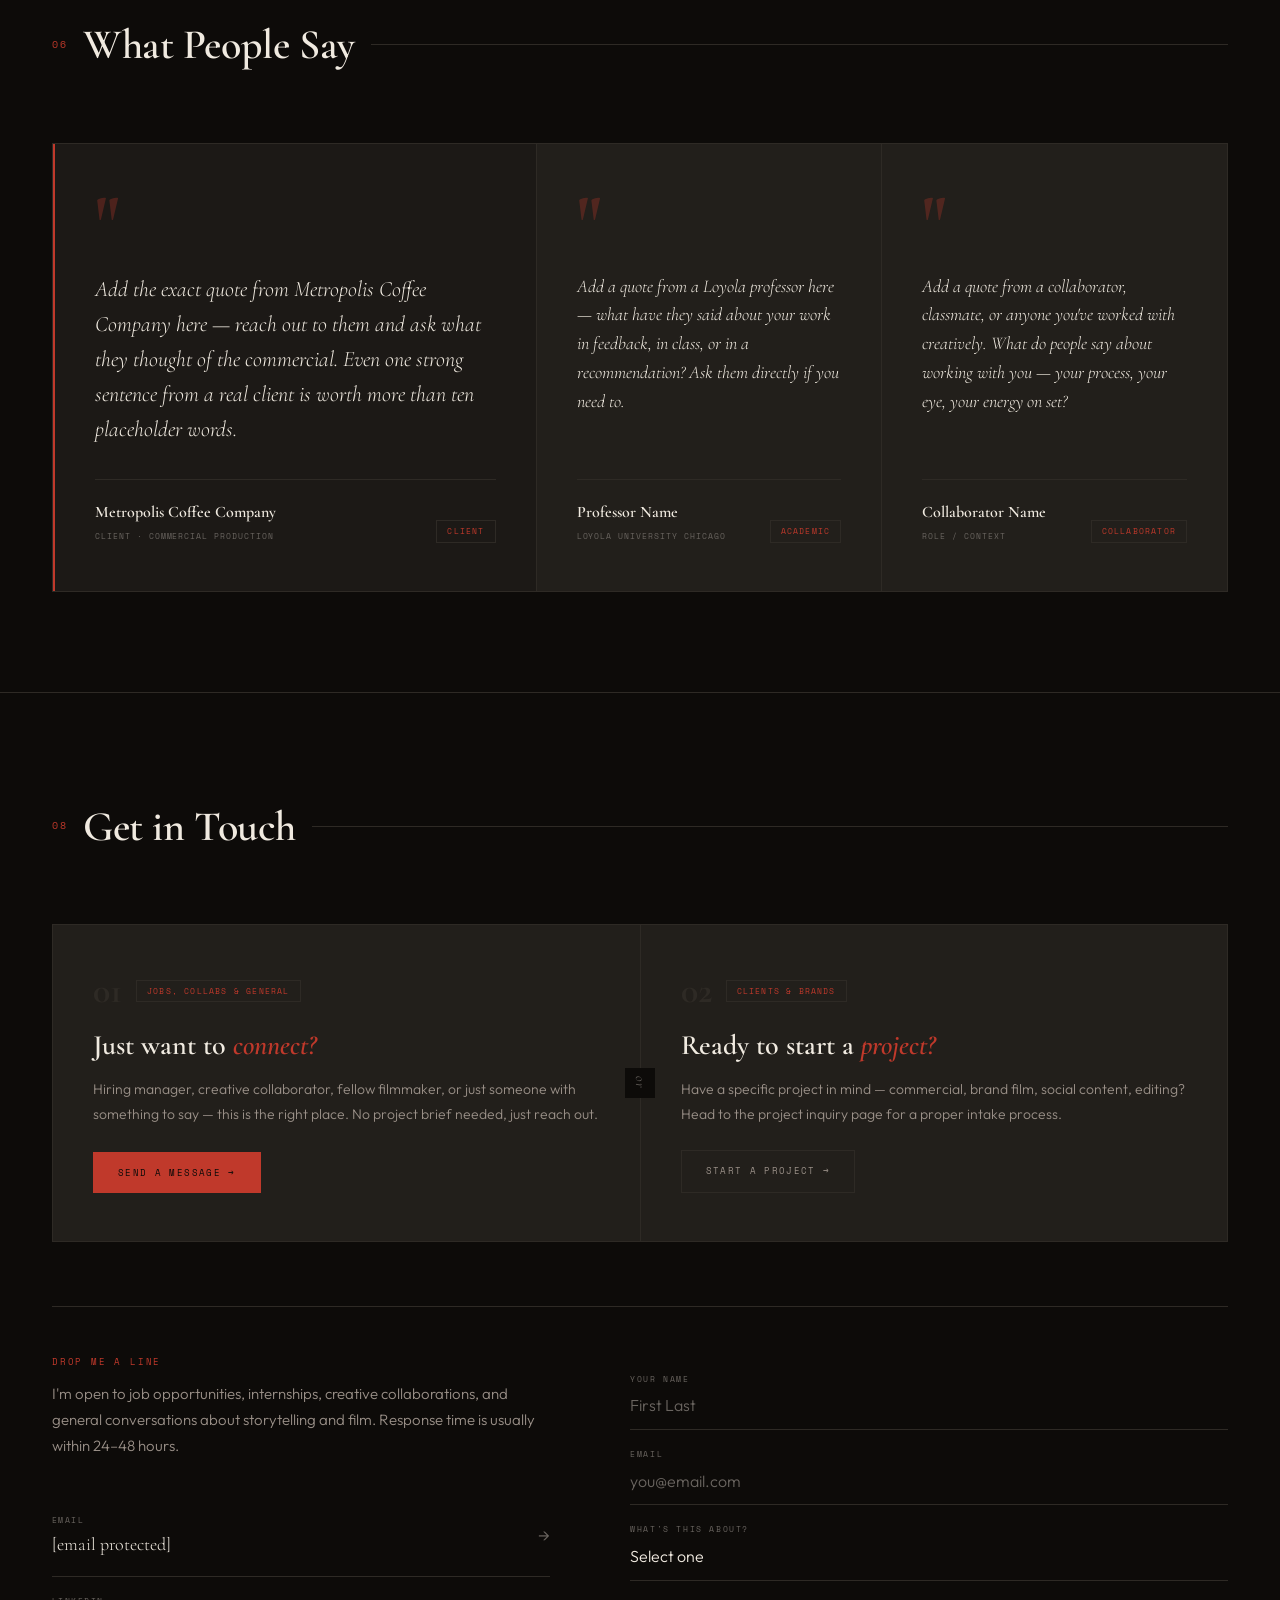
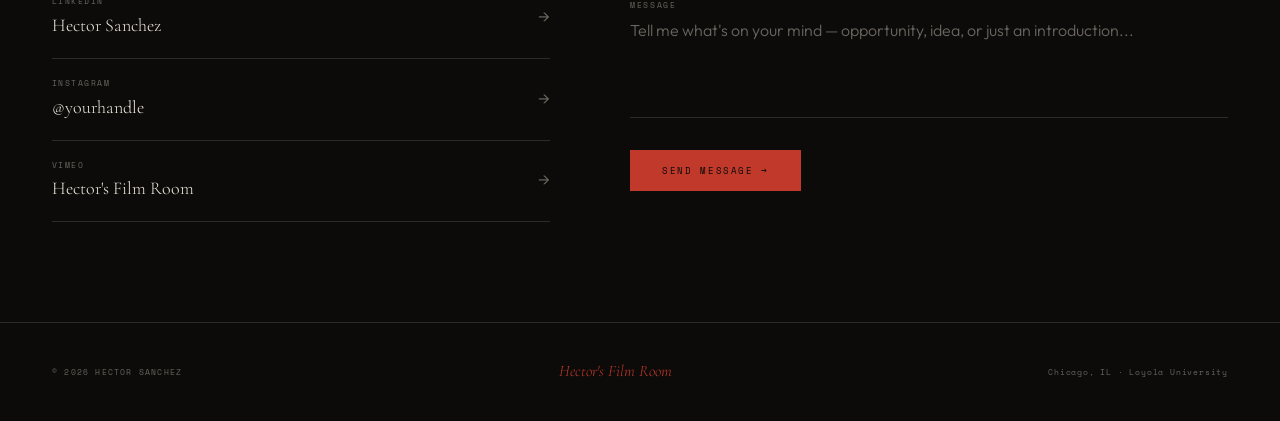
==== commit 40fc3597: "Add files via upload" ====
--- a/index.html
+++ b/index.html
@@ -1527,7 +1527,26 @@
     <li><a href="inquiry.html" style="color: var(--gold);">Start a Project</a></li>
     <li><a href="#contact">Contact</a></li>
   </ul>
+  <button class="nav-hamburger" id="hamburger" aria-label="Menu" onclick="toggleMenu()">
+    <span></span><span></span><span></span>
+  </button>
 </nav>
+
+<!-- MOBILE MENU -->
+<div class="mobile-menu" id="mobile-menu">
+  <span class="mobile-menu-section">Navigate</span>
+  <a href="#about" onclick="closeMenu()">About</a>
+  <a href="#reel" onclick="closeMenu()">Reel</a>
+  <span class="mobile-menu-section">Work</span>
+  <a href="storytelling.html" onclick="closeMenu()">Storytelling Content</a>
+  <a href="professional.html" onclick="closeMenu()">Professional Work</a>
+  <a href="social.html" onclick="closeMenu()">Social Media Content</a>
+  <span class="mobile-menu-section">More</span>
+  <a href="#services" onclick="closeMenu()">Services</a>
+  <a href="#resume" onclick="closeMenu()">Resume</a>
+  <a href="#contact" onclick="closeMenu()">Contact</a>
+  <a href="inquiry.html" class="highlight" onclick="closeMenu()">Start a Project</a>
+</div>
 
 <!-- HERO -->
 <section class="hero">
@@ -1591,15 +1610,14 @@
       <p class="about-quote">Every great story starts with a moment. For me, it was realizing I didn't just want to watch them — I wanted to <em>build</em> them.</p>
     </div>
     <div class="about-text">
-      <p>I'm Hector Sanchez, a creative producer, director, and storyteller out of Chicago. I make docs, branded content, and digital-first stories that are grounded in real people and real moments — with a cinematic touch that makes them hit different.</p>
-      <p>Currently sharpening my craft at Loyola University Chicago, earning my Master's in Digital Media and Storytelling, and running my own creative venture <strong>Hector's Film Room</strong>. My work lives at the intersection of culture, character, and camera.</p>
-      <p>I'm building toward a career behind the lens — features, documentaries, and digital-first series that give people more than just a highlight. They get the whole story.</p>
+      <p>I'm Hector Sanchez, a creative producer, director, and storyteller out of Chicago. I make docs, branded content, and digital-first stories that are grounded in real people and real moments, with a cinematic touch that makes them hit different.</p>
+      <p>Currently earning my Master's in Digital Media and Storytelling at Loyola University Chicago, and recently completed an editorial internship at Creative Dynamic in Naperville, where I cut trailers, promos, and social content in a professional post-production pipeline. I run my own creative venture <strong>Hector's Film Room</strong>, and my work lives at the intersection of culture, character, and camera.</p>
+      <p>I'm building toward a career behind the lens, features, documentaries, and digital-first series that give people more than just a highlight. They get the whole story.</p>
 
       <div class="directors-statement">
         <p class="ds-label">Director's Statement</p>
-        <blockquote class="ds-quote">I make films because some stories don't get told — not because they aren't worth telling, but because nobody showed up with a camera.</blockquote>
-        <p class="ds-body" style="color: #B8B0A8;">My work is rooted in three things: the athlete nobody wrote about, the culture that's shifting before anyone notices, and the person whose name never makes the headline. Sports gave me my first language for storytelling — the discipline, the sacrifice, the humanity behind the highlight reel. But culture taught me that those same stories exist everywhere, in every block, every community, every generation trying to hold onto something real.</p>
-        <p class="ds-body" style="color: #B8B0A8;">I don't just document. I listen first. Then I point the camera at what I heard.</p>
+        <blockquote class="ds-quote">I make films because some stories don't get told, not because they aren't worth telling, but because nobody showed up with a camera.</blockquote>
+        <p class="ds-body" style="color: #B8B0A8;">My work is rooted in three things: the athlete nobody wrote about, the culture that's shifting before anyone notices, and the person whose name never makes the headline. Sports gave me my first language for storytelling, the discipline, the sacrifice, the humanity behind the highlight reel. But culture taught me that those same stories exist everywhere, in every block, every community, every generation trying to hold onto something real.</p>
       </div>
 
       <div class="skills-section">
@@ -1691,19 +1709,19 @@
       <h3>Experience</h3>
       <div class="resume-entry">
         <div class="resume-entry-top">
+          <span class="resume-entry-title">Editorial Intern</span>
+          <span class="resume-entry-date">Jan 2026 – May 2026</span>
+        </div>
+        <div class="resume-entry-org">Creative Dynamic · Naperville, IL</div>
+        <p class="resume-entry-desc">Condensed a 22-minute episode into a 6-minute narrative cut designed to drive full-episode viewership, identifying key story beats, building tension arc, and preserving the cliffhanger hook as the capstone deliverable. Edited trailers, promos, and social content (15–90s) across Premiere Pro and DaVinci Resolve. Created motion graphics including lower thirds, title cards, and animated bumpers in After Effects. Collaborated on QC watchdowns, episode archiving, and Frame.io delivery for near-final cuts.</p>
+      </div>
+      <div class="resume-entry">
+        <div class="resume-entry-top">
           <span class="resume-entry-title">Founder &amp; Creative Director</span>
           <span class="resume-entry-date">2023 – Present</span>
         </div>
         <div class="resume-entry-org">Hector's Film Room</div>
         <p class="resume-entry-desc">Independent creative production venture. Directing, producing, and editing short-form and documentary content across sports, culture, and social storytelling.</p>
-      </div>
-      <div class="resume-entry">
-        <div class="resume-entry-top">
-          <span class="resume-entry-title">Add Role Title</span>
-          <span class="resume-entry-date">Add Dates</span>
-        </div>
-        <div class="resume-entry-org">Add Organization</div>
-        <p class="resume-entry-desc">Describe what you did, what you produced, and the impact it had.</p>
       </div>
       <div class="resume-entry">
         <div class="resume-entry-top">
@@ -1880,10 +1898,10 @@
       <p class="contact-bottom-label">Drop me a line</p>
       <p class="contact-bottom-sub">I'm open to job opportunities, internships, creative collaborations, and general conversations about storytelling and film. Response time is usually within 24–48 hours.</p>
       <div class="contact-socials">
-        <a href="mailto:your@email.com" class="contact-item">
+        <a href="/cdn-cgi/l/email-protection#3e47514b4c7e5b535f5752105d5153" class="contact-item">
           <div class="contact-item-left">
             <span class="contact-item-label">Email</span>
-            <span class="contact-item-value">your@email.com</span>
+            <span class="contact-item-value"><span class="__cf_email__" data-cfemail="e39a8c9691a3868e828a8fcd808c8e">[email&#160;protected]</span></span>
           </div>
           <span class="contact-arrow">→</span>
         </a>
@@ -1945,7 +1963,7 @@
   <span class="footer-right">Chicago, IL · Loyola University</span>
 </footer>
 
-<script>
+<script data-cfasync="false" src="/cdn-cgi/scripts/5c5dd728/cloudflare-static/email-decode.min.js"></script><script>
   // ── SCROLL-BASED NAV HIGHLIGHTING ──
   const sections = [
     { id: 'about',        link: 'a[href="#about"]' },
@@ -1969,13 +1987,4 @@
     });
 
     if (current) {
-      const link = document.querySelector(`.nav-links a[href="#${current}"]`);
-      if (link) link.classList.add('section-active');
-    }
-  }
-
-  window.addEventListener('scroll', onScroll, { passive: true });
-  onScroll();
-</script>
-</body>
-</html>
+      const link 
